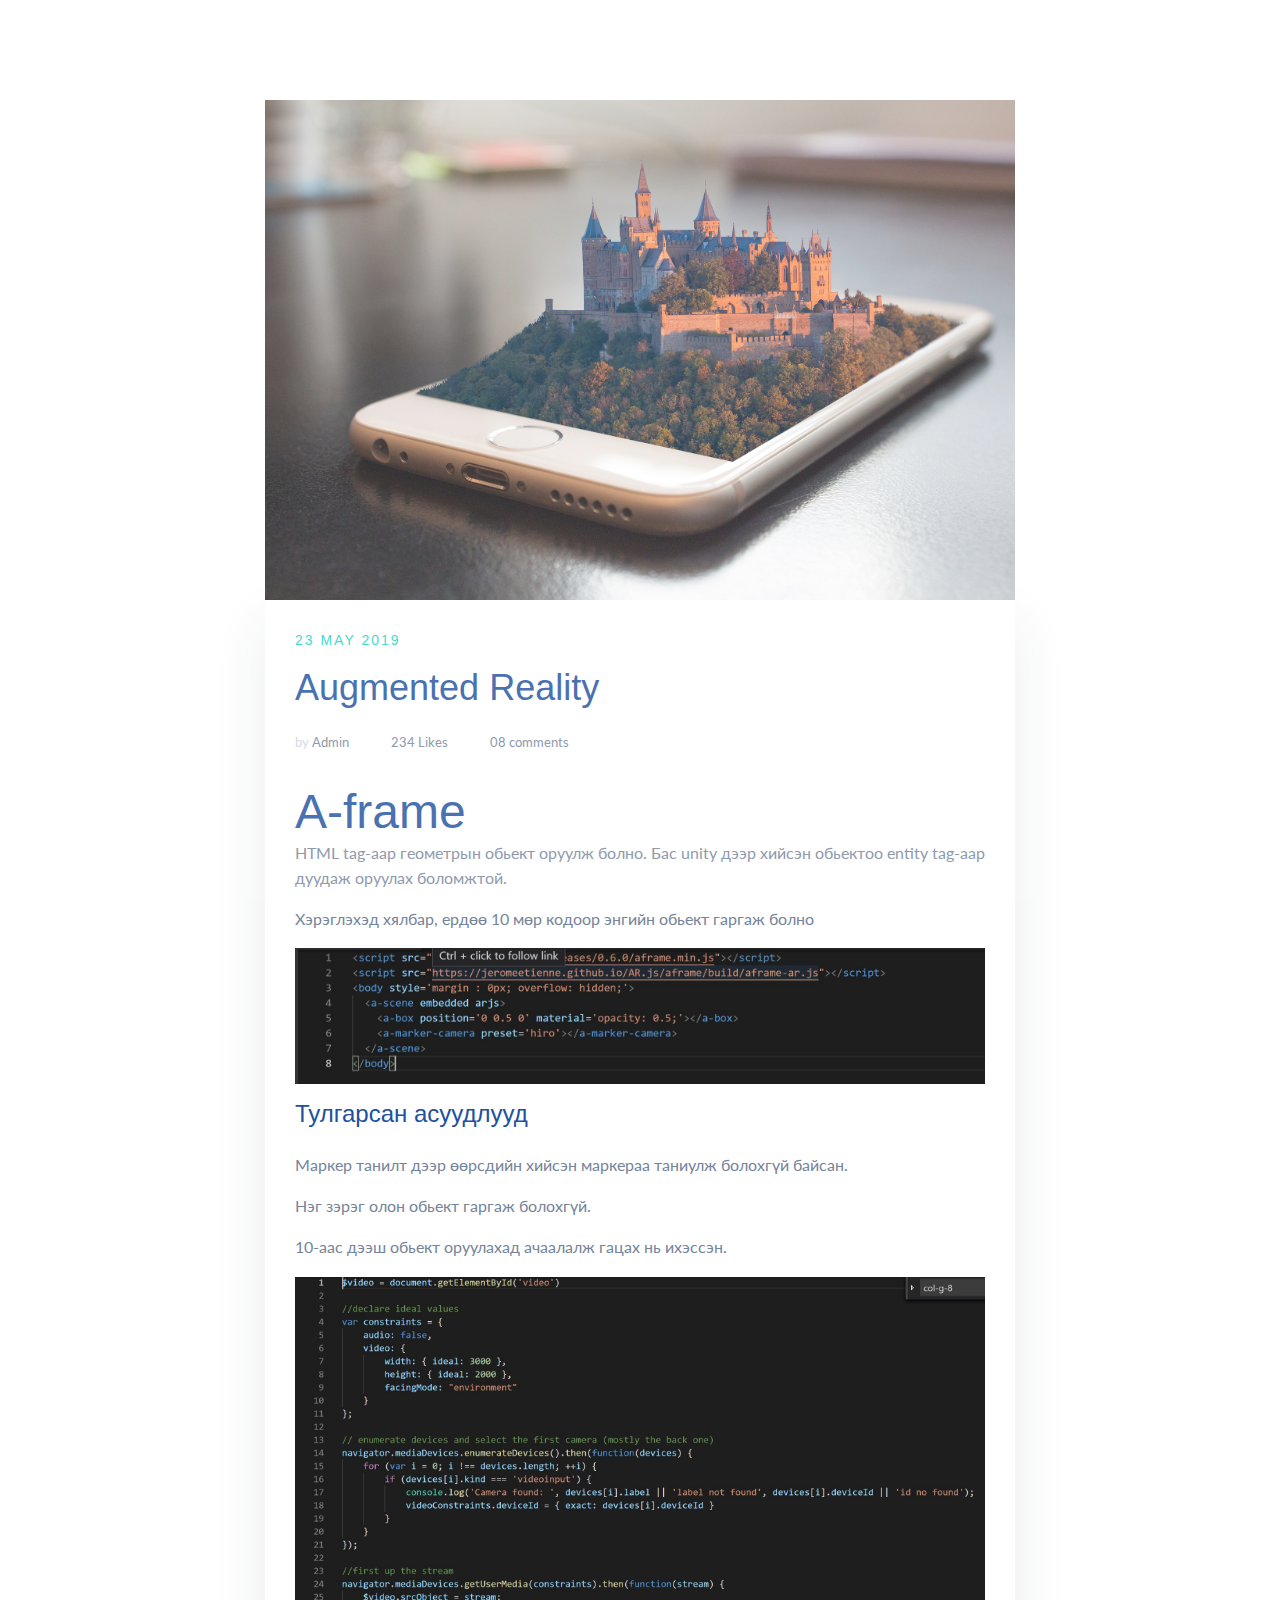
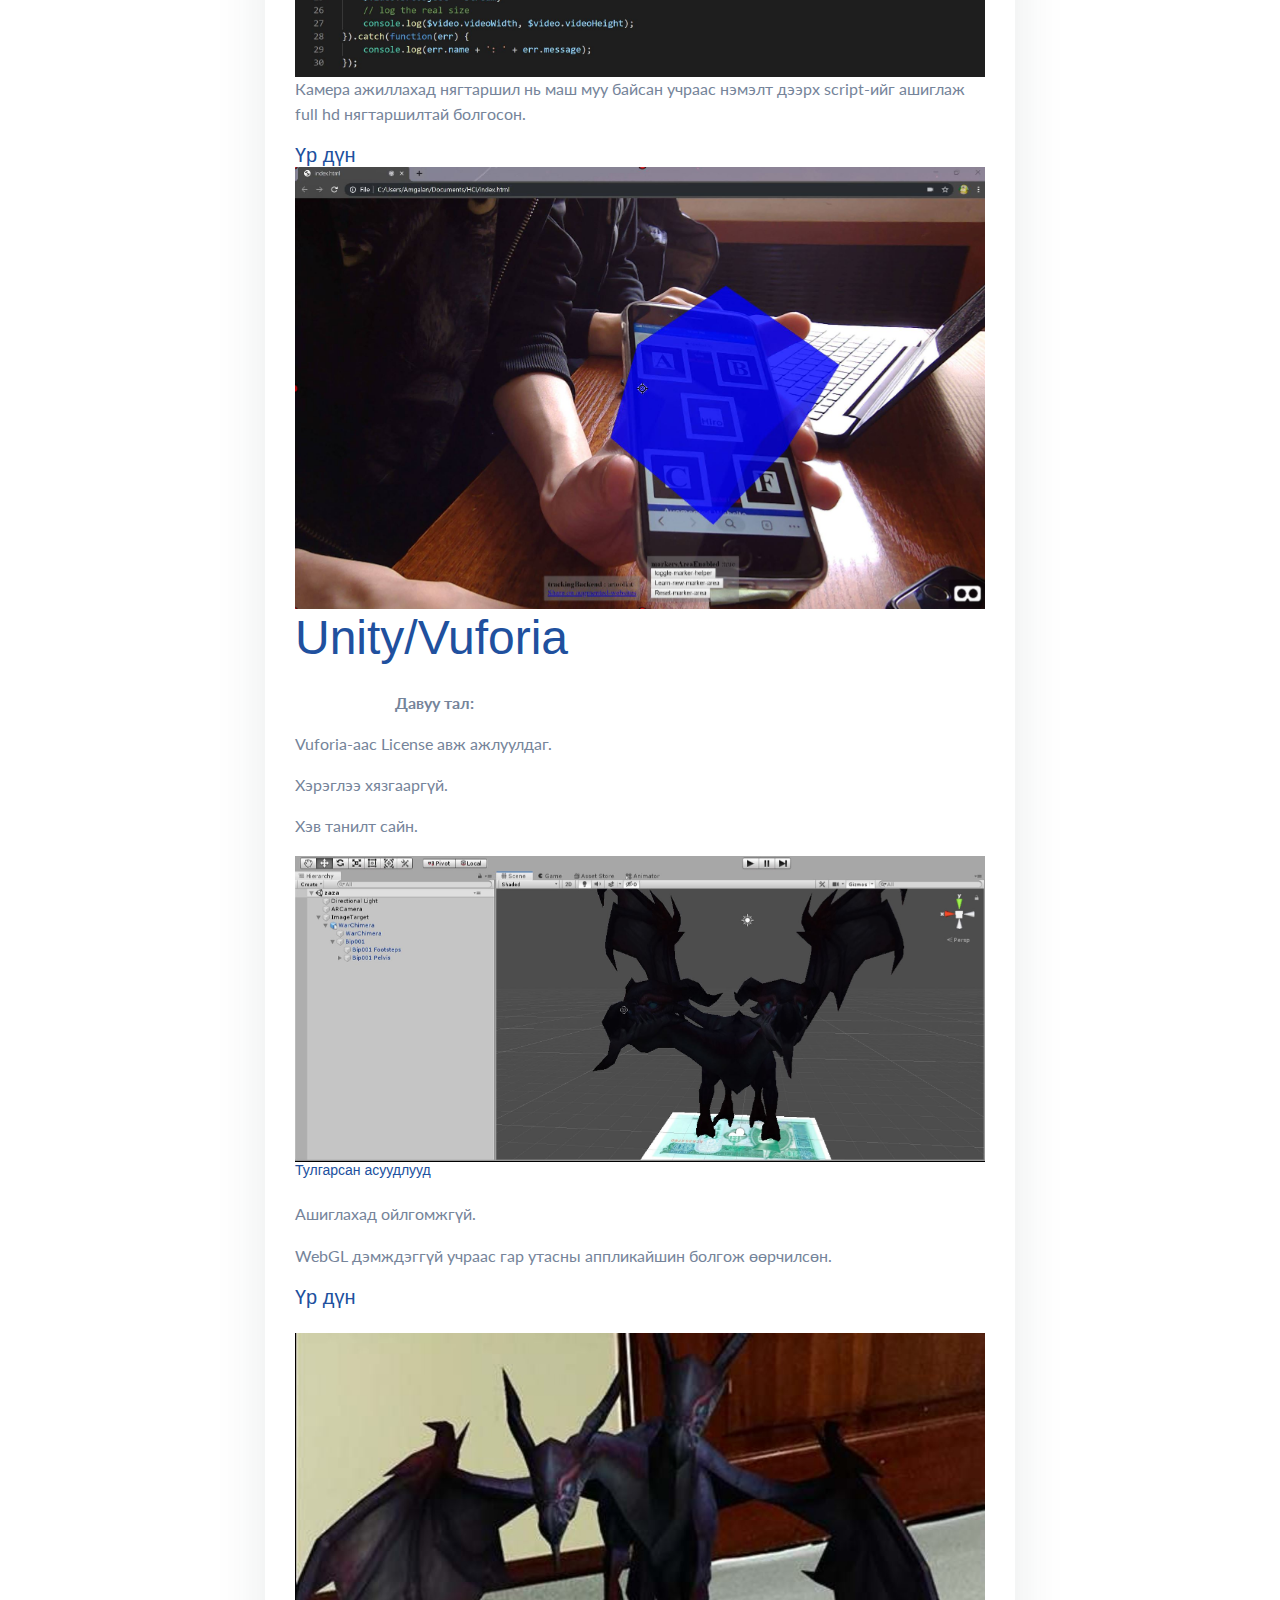
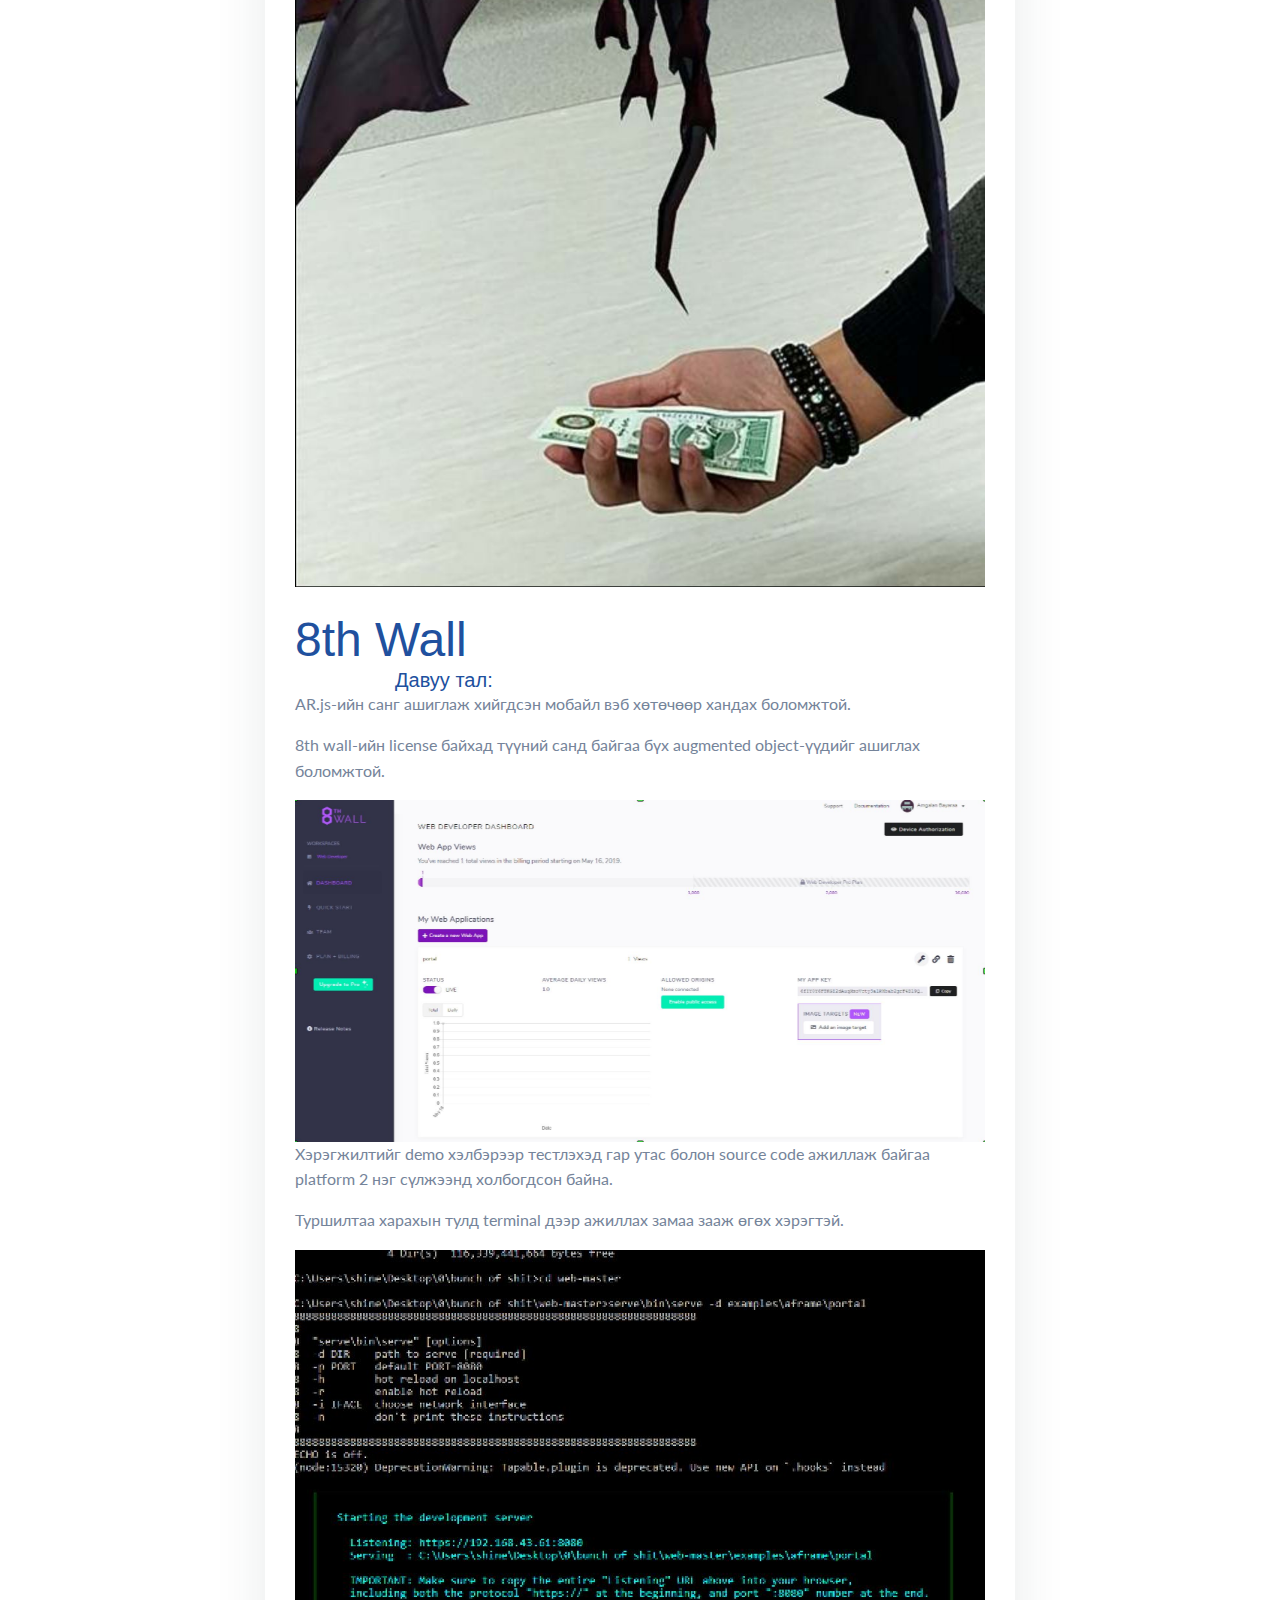
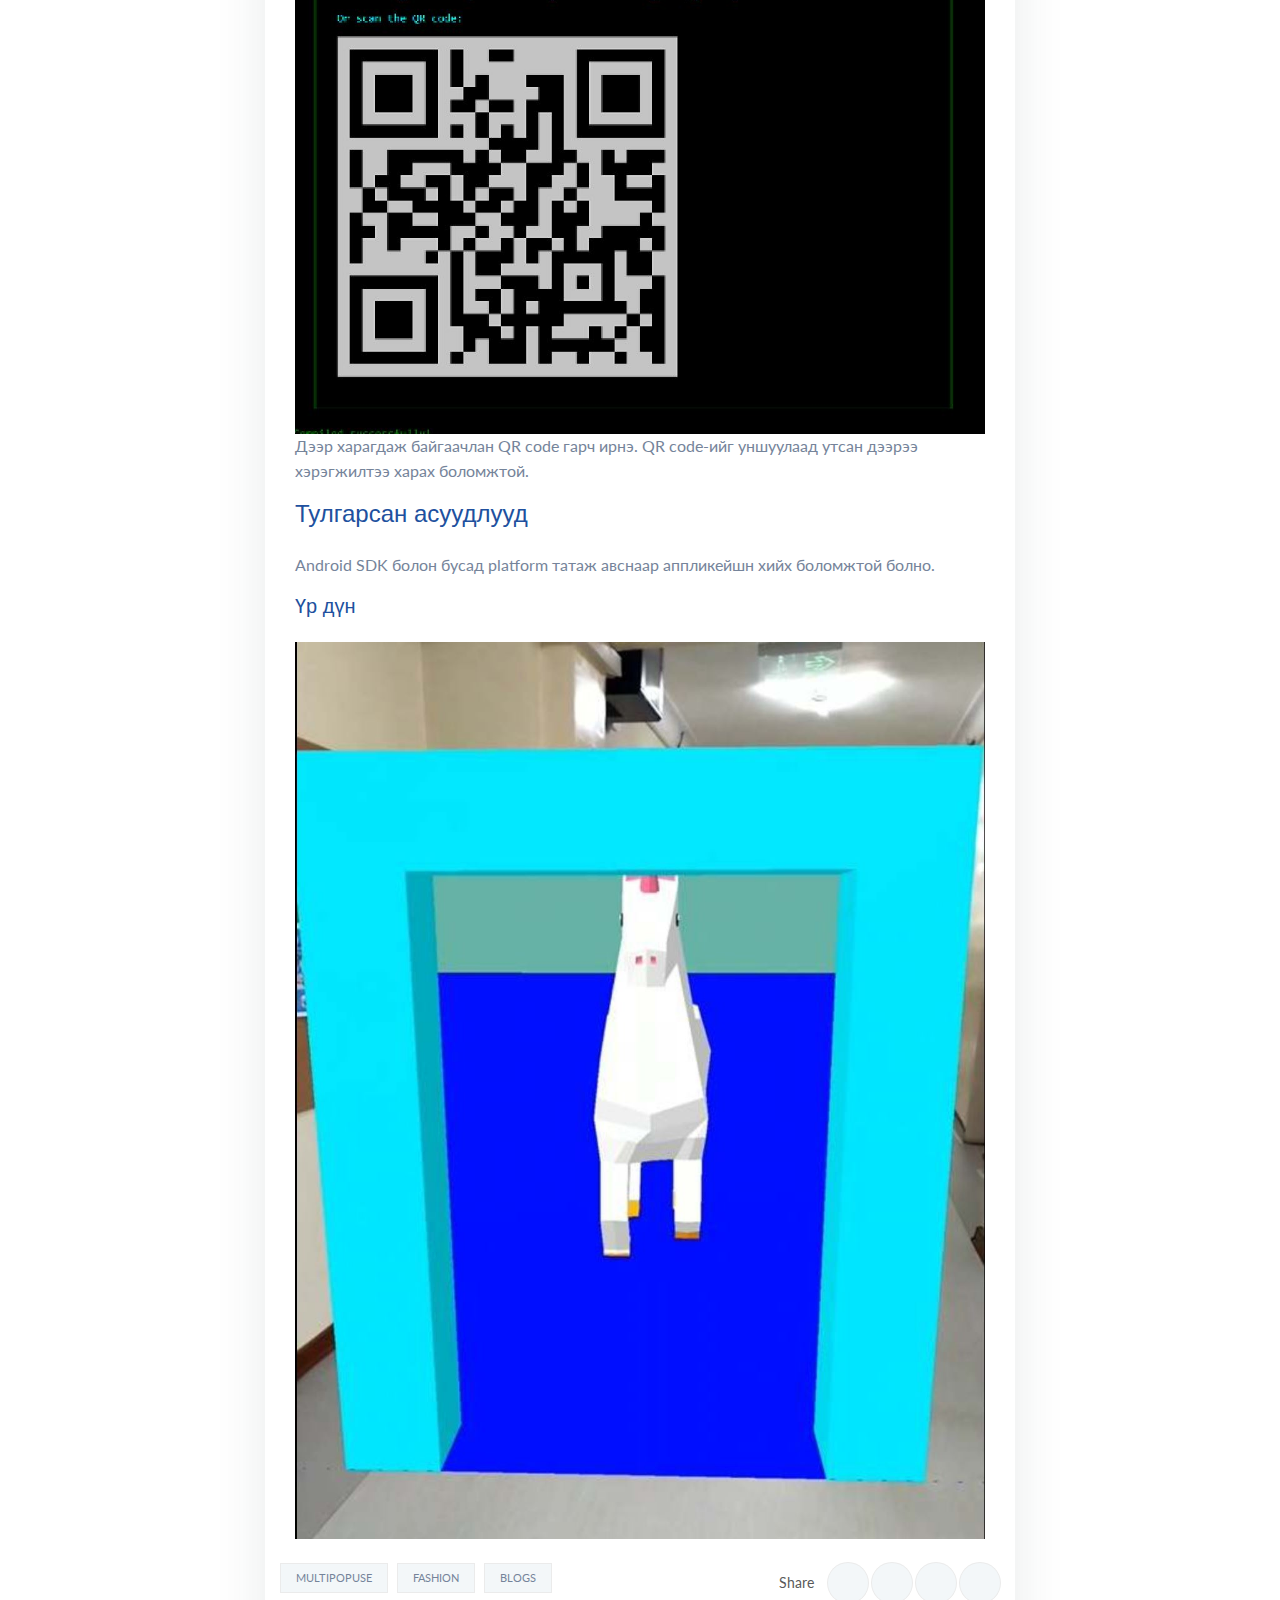
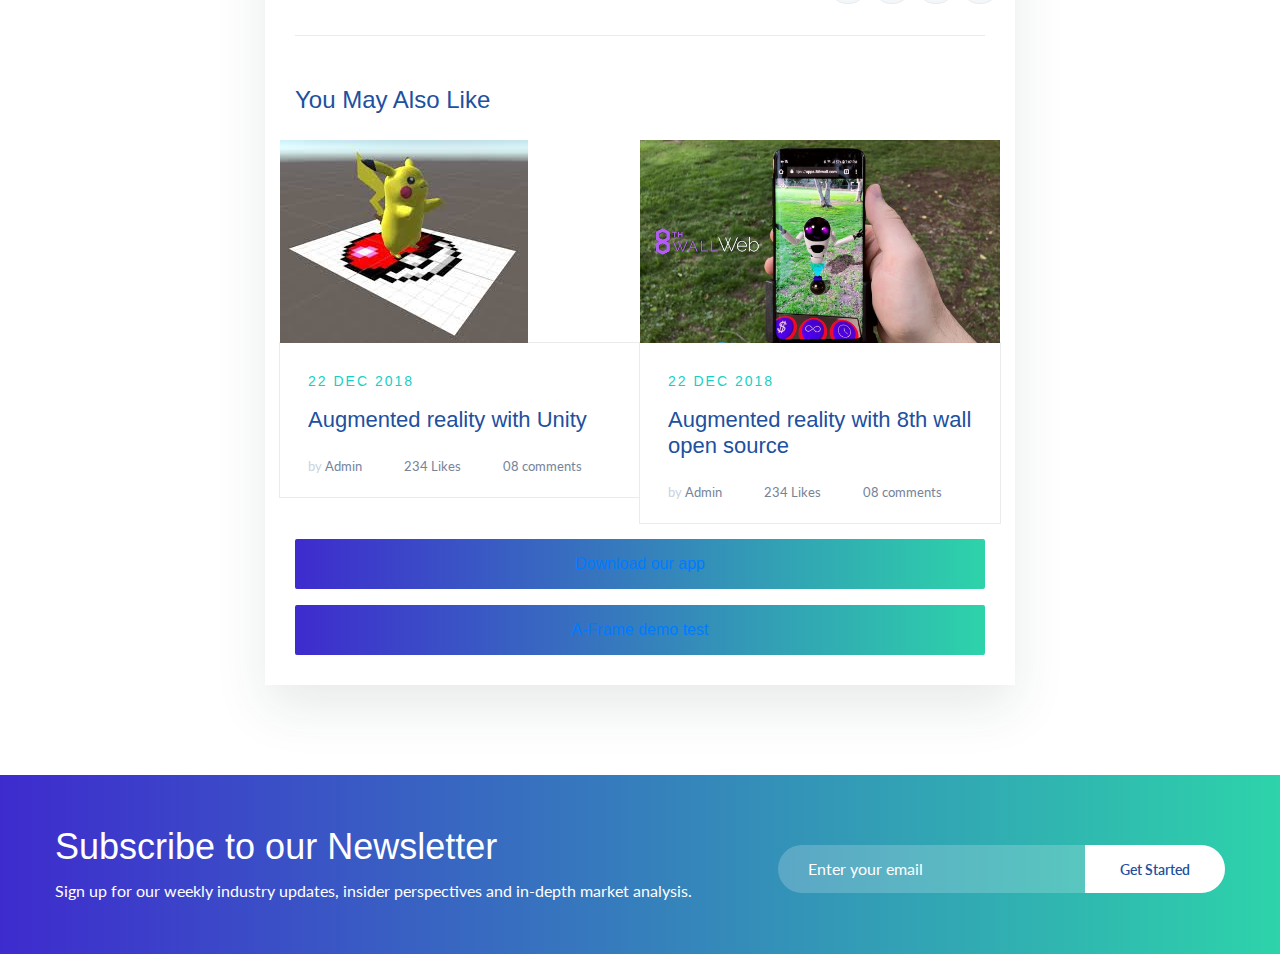
==== blog/single-blog.html @ e155345a "Add files via upload" ====
<!DOCTYPE html>
<html lang="en">
<head>
	<title>Cryptocurrency - Landing Page Template</title>
	<meta charset="UTF-8">
	<meta name="description" content="Cryptocurrency Landing Page Template">
	<meta name="keywords" content="cryptocurrency, unica, creative, html">
	<meta name="viewport" content="width=device-width, initial-scale=1.0">
	<!-- Favicon -->
	<link href="img/favicon.ico" rel="shortcut icon"/>

	<!-- Google Fonts -->
	<link href="https://fonts.googleapis.com/css?family=Lato" rel="stylesheet">

	<!-- Stylesheets -->
	<link rel="stylesheet" href="css/bootstrap.min.css"/>
	<link rel="stylesheet" href="css/font-awesome.min.css"/>
	<link rel="stylesheet" href="css/themify-icons.css"/>
	<link rel="stylesheet" href="css/owl.carousel.css"/>
	<link rel="stylesheet" href="css/style.css"/>


	<!--[if lt IE 9]>
	  <script src="https://oss.maxcdn.com/html5shiv/3.7.2/html5shiv.min.js"></script>
	  <script src="https://oss.maxcdn.com/respond/1.4.2/respond.min.js"></script>
	<![endif]-->

</head>
<body>
	<!-- Page Preloder -->
	<div id="preloder">
		<div class="loader"></div>
	</div>

	<!-- Header section -->
	
	<!-- Header section end -->


	<!-- Page info section -->
	
	<!-- Page info end -->


	<!-- Blog section -->
	<section class="single-blog-page spad">
		<div class="container">
			<div class="row">
				<div class="col-lg-8 container">
					<div class="blog-item bi-feature">
						<figure class="blog-thumb">
							<img src="img/blog/2.jpg" alt="">
						</figure>
						<div class="blog-text">
							<div class="post-date">23 may 2019</div>
							<h2 class="blog-title"><a href="">Augmented Reality</a></h2>
							<div class="post-meta">
								<a href=""><span>by</span> Admin</a>
								<a href=""><i class="fa fa-heart-o"></i> 234 Likes</a>
								<a href=""><i class="fa fa-comments-o"></i> 08 comments</a>
							</div>
							<h2>A-frame</h2>
							
							<p>HTML tag-аар геометрын обьект оруулж болно. Бас unity дээр хийсэн обьектоо entity tag-аар дуудаж оруулах боломжтой.</p>
							<p>Хэрэглэхэд хялбар, ердөө 10 мөр кодоор энгийн обьект гаргаж болно</p>
							<img src="img/blog/7.jpg">
							<p></p>
							<h4 class="mb-4">Тулгарсан асуудлууд</h4>
							<p>Маркер танилт дээр өөрсдийн хийсэн маркераа таниулж болохгүй байсан.</p>
							<p>Нэг зэрэг олон обьект гаргаж болохгүй.</p>
							<p>10-аас дээш обьект оруулахад ачаалалж гацах нь ихэссэн.</p>
							<img src="img/blog/4.jpg">
							<p>Камера ажиллахад нягтаршил нь маш муу байсан учраас нэмэлт дээрх script-ийг	 ашиглаж full hd нягтаршилтай болгосон.</p>
							
							<h5>Үр дүн</h5>
							<img src="img/blog/5.jpg"><br>
							<h2>Unity/Vuforia</h2><br>
							<p style="padding-left: 100px"><b>Давуу тал:</b></p>
							<p>Vuforia-аас License авж ажлуулдаг.</p>
							<p>Хэрэглээ хязгааргүй.</p>
							<p>Хэв танилт сайн.</p>
							<img src="img/blog/6.jpg"><br>
							
							<h6 class="mb-4">Тулгарсан асуудлууд</h6>
							<p>Ашиглахад ойлгомжгүй.</p>
							<p>WebGL дэмждэггүй учраас гар утасны аппликайшин болгож өөрчилсөн.</p>
							<h5>Үр дүн</h5><br>
							<img src="img/blog/10.jpg"><br><br>


<!--  -->


							<h2>8th Wall</h2>
							<h5 style="padding-left: 100px">Давуу тал:</h5>
							<p>AR.js-ийн санг ашиглаж хийгдсэн мобайл вэб хөтөчөөр хандах боломжтой.</p>
							<p>8th wall-ийн license байхад түүний санд байгаа бүх augmented object-үүдийг ашиглах боломжтой.</p>
							<img src="img/blog/11.jpg">
							<p>Хэрэгжилтийг demo хэлбэрээр тестлэхэд гар утас болон source code ажиллаж байгаа platform 2 нэг сүлжээнд холбогдсон байна.</p>
							<p>Туршилтаа харахын тулд terminal дээр ажиллах замаа зааж өгөх хэрэгтэй.</p>
							<img src="img/blog/12.jpg">
							<p>Дээр харагдаж байгаачлан QR code гарч ирнэ. QR code-ийг уншуулаад утсан дээрээ хэрэгжилтээ харах боломжтой.</p>
							<h4 class="mb-4">Тулгарсан асуудлууд</h4>
							<p>Android SDK болон бусад platform татаж авснаар аппликейшн хийх боломжтой болно.</p>
							<h5>Үр дүн</h5><br>
							<img src="img/blog/13.jpg"><br><br>
							<div class="row">
								<div class="col-sm-7">
									<div class="post-tags">
										<a href="#">Multipopuse</a>
										<a href="#">Fashion</a>
										<a href="#">Blogs</a>
									</div>
								</div>
								<div class="col-sm-5">
									<div class="social-share">
										<p>Share</p>
										<a href=""><i class="fa fa-facebook"></i></a>
										<a href=""><i class="fa fa-twitter"></i></a>
										<a href=""><i class="fa fa-google-plus"></i></a>
										<a href=""><i class="fa fa-instagram"></i></a>
									</div>
								</div>
							</div>
							<div class="releted-posts">
								<h4>You May Also Like</h4>
								<div class="row">
									<div class="col-md-6">
										<div class="blog-item">
											<figure class="blog-thumb">
												<img src="img/blog/3.jpg" alt="">
											</figure>
											<div class="blog-text">
												<div class="post-date">22 dec 2018</div>
												<h4 class="blog-title"><a href="">Augmented reality with Unity </a></h4>
												<div class="post-meta">
													<a href=""><span>by</span> Admin</a>
													<a href=""><i class="fa fa-heart-o"></i> 234 Likes</a>
													<a href=""><i class="fa fa-comments-o"></i> 08 comments</a>
												</div>
											</div>
										</div>
									</div>
									<div class="col-md-6">
										<div class="blog-item">
											<figure class="blog-thumb">
												<img src="img/blog/1.jpg" alt="">
											</figure>
											<div class="blog-text">
												<div class="post-date">22 dec 2018</div>
												<h4 class="blog-title"><a href="">Augmented reality with 8th wall open source</a></h4>
												<div class="post-meta">
													<a href=""><span>by</span> Admin</a>
													<a href=""><i class="fa fa-heart-o"></i> 234 Likes</a>
													<a href=""><i class="fa fa-comments-o"></i> 08 comments</a>
												</div>
											</div>
										</div>
									</div>
								</div>
							</div>
							
							<div class="comment-form-area">
								<form class="comment-form">
								
									<button class="site-btn sb-gradients no-radius mt-3 container"> <a href="test3.zip">Download our app</a></button>
									<button class="site-btn sb-gradients no-radius mt-3 container"><a href="../frame/index.html">A-Frame demo test</a></button>
								</form>
							</div>
						</div>
					</div>
				</div>
				
			</div>
		</div>
	</section>
	<!-- Blog section end -->


	<!-- Newsletter section -->
	<section class="newsletter-section gradient-bg">
		<div class="container text-white">
			<div class="row">
				<div class="col-lg-7 newsletter-text">
					<h2>Subscribe to our Newsletter</h2>
					<p>Sign up for our weekly industry updates, insider perspectives and in-depth market analysis.</p>
				</div>
				<div class="col-lg-5 col-md-8 offset-lg-0 offset-md-2">
					<form class="newsletter-form">
						<input type="text" placeholder="Enter your email">
						<button>Get Started</button>
					</form>
				</div>
			</div>
		</div>
	</section>
	<!-- Newsletter section end -->


	<!-- Footer section -->
	

	<!--====== Javascripts & Jquery ======-->
	<script src="js/jquery-3.2.1.min.js"></script>
	<script src="js/owl.carousel.min.js"></script>
	<script src="js/main.js"></script>
</body>
</html>
---- blog/css/themify-icons.css ----
@font-face {
	font-family: 'themify';
	src:url('../icon-fonts/themify.eot?-fvbane');
	src:url('../icon-fonts/themify.eot?#iefix-fvbane') format('embedded-opentype'),
		url('../icon-fonts/themify.woff?-fvbane') format('woff'),
		url('../icon-fonts/themify.ttf?-fvbane') format('truetype'),
		url('../icon-fonts/themify.svg?-fvbane#themify') format('svg');
	font-weight: normal;
	font-style: normal;
}

[class^="ti-"], [class*=" ti-"] {
	font-family: 'themify';
	speak: none;
	font-style: normal;
	font-weight: normal;
	font-variant: normal;
	text-transform: none;
	line-height: 1;

	/* Better Font Rendering =========== */
	-webkit-font-smoothing: antialiased;
	-moz-osx-font-smoothing: grayscale;
}

.ti-wand:before {
	content: "\e600";
}
.ti-volume:before {
	content: "\e601";
}
.ti-user:before {
	content: "\e602";
}
.ti-unlock:before {
	content: "\e603";
}
.ti-unlink:before {
	content: "\e604";
}
.ti-trash:before {
	content: "\e605";
}
.ti-thought:before {
	content: "\e606";
}
.ti-target:before {
	content: "\e607";
}
.ti-tag:before {
	content: "\e608";
}
.ti-tablet:before {
	content: "\e609";
}
.ti-star:before {
	content: "\e60a";
}
.ti-spray:before {
	content: "\e60b";
}
.ti-signal:before {
	content: "\e60c";
}
.ti-shopping-cart:before {
	content: "\e60d";
}
.ti-shopping-cart-full:before {
	content: "\e60e";
}
.ti-settings:before {
	content: "\e60f";
}
.ti-search:before {
	content: "\e610";
}
.ti-zoom-in:before {
	content: "\e611";
}
.ti-zoom-out:before {
	content: "\e612";
}
.ti-cut:before {
	content: "\e613";
}
.ti-ruler:before {
	content: "\e614";
}
.ti-ruler-pencil:before {
	content: "\e615";
}
.ti-ruler-alt:before {
	content: "\e616";
}
.ti-bookmark:before {
	content: "\e617";
}
.ti-bookmark-alt:before {
	content: "\e618";
}
.ti-reload:before {
	content: "\e619";
}
.ti-plus:before {
	content: "\e61a";
}
.ti-pin:before {
	content: "\e61b";
}
.ti-pencil:before {
	content: "\e61c";
}
.ti-pencil-alt:before {
	content: "\e61d";
}
.ti-paint-roller:before {
	content: "\e61e";
}
.ti-paint-bucket:before {
	content: "\e61f";
}
.ti-na:before {
	content: "\e620";
}
.ti-mobile:before {
	content: "\e621";
}
.ti-minus:before {
	content: "\e622";
}
.ti-medall:before {
	content: "\e623";
}
.ti-medall-alt:before {
	content: "\e624";
}
.ti-marker:before {
	content: "\e625";
}
.ti-marker-alt:before {
	content: "\e626";
}
.ti-arrow-up:before {
	content: "\e627";
}
.ti-arrow-right:before {
	content: "\e628";
}
.ti-arrow-left:before {
	content: "\e629";
}
.ti-arrow-down:before {
	content: "\e62a";
}
.ti-lock:before {
	content: "\e62b";
}
.ti-location-arrow:before {
	content: "\e62c";
}
.ti-link:before {
	content: "\e62d";
}
.ti-layout:before {
	content: "\e62e";
}
.ti-layers:before {
	content: "\e62f";
}
.ti-layers-alt:before {
	content: "\e630";
}
.ti-key:before {
	content: "\e631";
}
.ti-import:before {
	content: "\e632";
}
.ti-image:before {
	content: "\e633";
}
.ti-heart:before {
	content: "\e634";
}
.ti-heart-broken:before {
	content: "\e635";
}
.ti-hand-stop:before {
	content: "\e636";
}
.ti-hand-open:before {
	content: "\e637";
}
.ti-hand-drag:before {
	content: "\e638";
}
.ti-folder:before {
	content: "\e639";
}
.ti-flag:before {
	content: "\e63a";
}
.ti-flag-alt:before {
	content: "\e63b";
}
.ti-flag-alt-2:before {
	content: "\e63c";
}
.ti-eye:before {
	content: "\e63d";
}
.ti-export:before {
	content: "\e63e";
}
.ti-exchange-vertical:before {
	content: "\e63f";
}
.ti-desktop:before {
	content: "\e640";
}
.ti-cup:before {
	content: "\e641";
}
.ti-crown:before {
	content: "\e642";
}
.ti-comments:before {
	content: "\e643";
}
.ti-comment:before {
	content: "\e644";
}
.ti-comment-alt:before {
	content: "\e645";
}
.ti-close:before {
	content: "\e646";
}
.ti-clip:before {
	content: "\e647";
}
.ti-angle-up:before {
	content: "\e648";
}
.ti-angle-right:before {
	content: "\e649";
}
.ti-angle-left:before {
	content: "\e64a";
}
.ti-angle-down:before {
	content: "\e64b";
}
.ti-check:before {
	content: "\e64c";
}
.ti-check-box:before {
	content: "\e64d";
}
.ti-camera:before {
	content: "\e64e";
}
.ti-announcement:before {
	content: "\e64f";
}
.ti-brush:before {
	content: "\e650";
}
.ti-briefcase:before {
	content: "\e651";
}
.ti-bolt:before {
	content: "\e652";
}
.ti-bolt-alt:before {
	content: "\e653";
}
.ti-blackboard:before {
	content: "\e654";
}
.ti-bag:before {
	content: "\e655";
}
.ti-move:before {
	content: "\e656";
}
.ti-arrows-vertical:before {
	content: "\e657";
}
.ti-arrows-horizontal:before {
	content: "\e658";
}
.ti-fullscreen:before {
	content: "\e659";
}
.ti-arrow-top-right:before {
	content: "\e65a";
}
.ti-arrow-top-left:before {
	content: "\e65b";
}
.ti-arrow-circle-up:before {
	content: "\e65c";
}
.ti-arrow-circle-right:before {
	content: "\e65d";
}
.ti-arrow-circle-left:before {
	content: "\e65e";
}
.ti-arrow-circle-down:before {
	content: "\e65f";
}
.ti-angle-double-up:before {
	content: "\e660";
}
.ti-angle-double-right:before {
	content: "\e661";
}
.ti-angle-double-left:before {
	content: "\e662";
}
.ti-angle-double-down:before {
	content: "\e663";
}
.ti-zip:before {
	content: "\e664";
}
.ti-world:before {
	content: "\e665";
}
.ti-wheelchair:before {
	content: "\e666";
}
.ti-view-list:before {
	content: "\e667";
}
.ti-view-list-alt:before {
	content: "\e668";
}
.ti-view-grid:before {
	content: "\e669";
}
.ti-uppercase:before {
	content: "\e66a";
}
.ti-upload:before {
	content: "\e66b";
}
.ti-underline:before {
	content: "\e66c";
}
.ti-truck:before {
	content: "\e66d";
}
.ti-timer:before {
	content: "\e66e";
}
.ti-ticket:before {
	content: "\e66f";
}
.ti-thumb-up:before {
	content: "\e670";
}
.ti-thumb-down:before {
	content: "\e671";
}
.ti-text:before {
	content: "\e672";
}
.ti-stats-up:before {
	content: "\e673";
}
.ti-stats-down:before {
	content: "\e674";
}
.ti-split-v:before {
	content: "\e675";
}
.ti-split-h:before {
	content: "\e676";
}
.ti-smallcap:before {
	content: "\e677";
}
.ti-shine:before {
	content: "\e678";
}
.ti-shift-right:before {
	content: "\e679";
}
.ti-shift-left:before {
	content: "\e67a";
}
.ti-shield:before {
	content: "\e67b";
}
.ti-notepad:before {
	content: "\e67c";
}
.ti-server:before {
	content: "\e67d";
}
.ti-quote-right:before {
	content: "\e67e";
}
.ti-quote-left:before {
	content: "\e67f";
}
.ti-pulse:before {
	content: "\e680";
}
.ti-printer:before {
	content: "\e681";
}
.ti-power-off:before {
	content: "\e682";
}
.ti-plug:before {
	content: "\e683";
}
.ti-pie-chart:before {
	content: "\e684";
}
.ti-paragraph:before {
	content: "\e685";
}
.ti-panel:before {
	content: "\e686";
}
.ti-package:before {
	content: "\e687";
}
.ti-music:before {
	content: "\e688";
}
.ti-music-alt:before {
	content: "\e689";
}
.ti-mouse:before {
	content: "\e68a";
}
.ti-mouse-alt:before {
	content: "\e68b";
}
.ti-money:before {
	content: "\e68c";
}
.ti-microphone:before {
	content: "\e68d";
}
.ti-menu:before {
	content: "\e68e";
}
.ti-menu-alt:before {
	content: "\e68f";
}
.ti-map:before {
	content: "\e690";
}
.ti-map-alt:before {
	content: "\e691";
}
.ti-loop:before {
	content: "\e692";
}
.ti-location-pin:before {
	content: "\e693";
}
.ti-list:before {
	content: "\e694";
}
.ti-light-bulb:before {
	content: "\e695";
}
.ti-Italic:before {
	content: "\e696";
}
.ti-info:before {
	content: "\e697";
}
.ti-infinite:before {
	content: "\e698";
}
.ti-id-badge:before {
	content: "\e699";
}
.ti-hummer:before {
	content: "\e69a";
}
.ti-home:before {
	content: "\e69b";
}
.ti-help:before {
	content: "\e69c";
}
.ti-headphone:before {
	content: "\e69d";
}
.ti-harddrives:before {
	content: "\e69e";
}
.ti-harddrive:before {
	content: "\e69f";
}
.ti-gift:before {
	content: "\e6a0";
}
.ti-game:before {
	content: "\e6a1";
}
.ti-filter:before {
	content: "\e6a2";
}
.ti-files:before {
	content: "\e6a3";
}
.ti-file:before {
	content: "\e6a4";
}
.ti-eraser:before {
	content: "\e6a5";
}
.ti-envelope:before {
	content: "\e6a6";
}
.ti-download:before {
	content: "\e6a7";
}
.ti-direction:before {
	content: "\e6a8";
}
.ti-direction-alt:before {
	content: "\e6a9";
}
.ti-dashboard:before {
	content: "\e6aa";
}
.ti-control-stop:before {
	content: "\e6ab";
}
.ti-control-shuffle:before {
	content: "\e6ac";
}
.ti-control-play:before {
	content: "\e6ad";
}
.ti-control-pause:before {
	content: "\e6ae";
}
.ti-control-forward:before {
	content: "\e6af";
}
.ti-control-backward:before {
	content: "\e6b0";
}
.ti-cloud:before {
	content: "\e6b1";
}
.ti-cloud-up:before {
	content: "\e6b2";
}
.ti-cloud-down:before {
	content: "\e6b3";
}
.ti-clipboard:before {
	content: "\e6b4";
}
.ti-car:before {
	content: "\e6b5";
}
.ti-calendar:before {
	content: "\e6b6";
}
.ti-book:before {
	content: "\e6b7";
}
.ti-bell:before {
	content: "\e6b8";
}
.ti-basketball:before {
	content: "\e6b9";
}
.ti-bar-chart:before {
	content: "\e6ba";
}
.ti-bar-chart-alt:before {
	content: "\e6bb";
}
.ti-back-right:before {
	content: "\e6bc";
}
.ti-back-left:before {
	content: "\e6bd";
}
.ti-arrows-corner:before {
	content: "\e6be";
}
.ti-archive:before {
	content: "\e6bf";
}
.ti-anchor:before {
	content: "\e6c0";
}
.ti-align-right:before {
	content: "\e6c1";
}
.ti-align-left:before {
	content: "\e6c2";
}
.ti-align-justify:before {
	content: "\e6c3";
}
.ti-align-center:before {
	content: "\e6c4";
}
.ti-alert:before {
	content: "\e6c5";
}
.ti-alarm-clock:before {
	content: "\e6c6";
}
.ti-agenda:before {
	content: "\e6c7";
}
.ti-write:before {
	content: "\e6c8";
}
.ti-window:before {
	content: "\e6c9";
}
.ti-widgetized:before {
	content: "\e6ca";
}
.ti-widget:before {
	content: "\e6cb";
}
.ti-widget-alt:before {
	content: "\e6cc";
}
.ti-wallet:before {
	content: "\e6cd";
}
.ti-video-clapper:before {
	content: "\e6ce";
}
.ti-video-camera:before {
	content: "\e6cf";
}
.ti-vector:before {
	content: "\e6d0";
}
.ti-themify-logo:before {
	content: "\e6d1";
}
.ti-themify-favicon:before {
	content: "\e6d2";
}
.ti-themify-favicon-alt:before {
	content: "\e6d3";
}
.ti-support:before {
	content: "\e6d4";
}
.ti-stamp:before {
	content: "\e6d5";
}
.ti-split-v-alt:before {
	content: "\e6d6";
}
.ti-slice:before {
	content: "\e6d7";
}
.ti-shortcode:before {
	content: "\e6d8";
}
.ti-shift-right-alt:before {
	content: "\e6d9";
}
.ti-shift-left-alt:before {
	content: "\e6da";
}
.ti-ruler-alt-2:before {
	content: "\e6db";
}
.ti-receipt:before {
	content: "\e6dc";
}
.ti-pin2:before {
	content: "\e6dd";
}
.ti-pin-alt:before {
	content: "\e6de";
}
.ti-pencil-alt2:before {
	content: "\e6df";
}
.ti-palette:before {
	content: "\e6e0";
}
.ti-more:before {
	content: "\e6e1";
}
.ti-more-alt:before {
	content: "\e6e2";
}
.ti-microphone-alt:before {
	content: "\e6e3";
}
.ti-magnet:before {
	content: "\e6e4";
}
.ti-line-double:before {
	content: "\e6e5";
}
.ti-line-dotted:before {
	content: "\e6e6";
}
.ti-line-dashed:before {
	content: "\e6e7";
}
.ti-layout-width-full:before {
	content: "\e6e8";
}
.ti-layout-width-default:before {
	content: "\e6e9";
}
.ti-layout-width-default-alt:before {
	content: "\e6ea";
}
.ti-layout-tab:before {
	content: "\e6eb";
}
.ti-layout-tab-window:before {
	content: "\e6ec";
}
.ti-layout-tab-v:before {
	content: "\e6ed";
}
.ti-layout-tab-min:before {
	content: "\e6ee";
}
.ti-layout-slider:before {
	content: "\e6ef";
}
.ti-layout-slider-alt:before {
	content: "\e6f0";
}
.ti-layout-sidebar-right:before {
	content: "\e6f1";
}
.ti-layout-sidebar-none:before {
	content: "\e6f2";
}
.ti-layout-sidebar-left:before {
	content: "\e6f3";
}
.ti-layout-placeholder:before {
	content: "\e6f4";
}
.ti-layout-menu:before {
	content: "\e6f5";
}
.ti-layout-menu-v:before {
	content: "\e6f6";
}
.ti-layout-menu-separated:before {
	content: "\e6f7";
}
.ti-layout-menu-full:before {
	content: "\e6f8";
}
.ti-layout-media-right-alt:before {
	content: "\e6f9";
}
.ti-layout-media-right:before {
	content: "\e6fa";
}
.ti-layout-media-overlay:before {
	content: "\e6fb";
}
.ti-layout-media-overlay-alt:before {
	content: "\e6fc";
}
.ti-layout-media-overlay-alt-2:before {
	content: "\e6fd";
}
.ti-layout-media-left-alt:before {
	content: "\e6fe";
}
.ti-layout-media-left:before {
	content: "\e6ff";
}
.ti-layout-media-center-alt:before {
	content: "\e700";
}
.ti-layout-media-center:before {
	content: "\e701";
}
.ti-layout-list-thumb:before {
	content: "\e702";
}
.ti-layout-list-thumb-alt:before {
	content: "\e703";
}
.ti-layout-list-post:before {
	content: "\e704";
}
.ti-layout-list-large-image:before {
	content: "\e705";
}
.ti-layout-line-solid:before {
	content: "\e706";
}
.ti-layout-grid4:before {
	content: "\e707";
}
.ti-layout-grid3:before {
	content: "\e708";
}
.ti-layout-grid2:before {
	content: "\e709";
}
.ti-layout-grid2-thumb:before {
	content: "\e70a";
}
.ti-layout-cta-right:before {
	content: "\e70b";
}
.ti-layout-cta-left:before {
	content: "\e70c";
}
.ti-layout-cta-center:before {
	content: "\e70d";
}
.ti-layout-cta-btn-right:before {
	content: "\e70e";
}
.ti-layout-cta-btn-left:before {
	content: "\e70f";
}
.ti-layout-column4:before {
	content: "\e710";
}
.ti-layout-column3:before {
	content: "\e711";
}
.ti-layout-column2:before {
	content: "\e712";
}
.ti-layout-accordion-separated:before {
	content: "\e713";
}
.ti-layout-accordion-merged:before {
	content: "\e714";
}
.ti-layout-accordion-list:before {
	content: "\e715";
}
.ti-ink-pen:before {
	content: "\e716";
}
.ti-info-alt:before {
	content: "\e717";
}
.ti-help-alt:before {
	content: "\e718";
}
.ti-headphone-alt:before {
	content: "\e719";
}
.ti-hand-point-up:before {
	content: "\e71a";
}
.ti-hand-point-right:before {
	content: "\e71b";
}
.ti-hand-point-left:before {
	content: "\e71c";
}
.ti-hand-point-down:before {
	content: "\e71d";
}
.ti-gallery:before {
	content: "\e71e";
}
.ti-face-smile:before {
	content: "\e71f";
}
.ti-face-sad:before {
	content: "\e720";
}
.ti-credit-card:before {
	content: "\e721";
}
.ti-control-skip-forward:before {
	content: "\e722";
}
.ti-control-skip-backward:before {
	content: "\e723";
}
.ti-control-record:before {
	content: "\e724";
}
.ti-control-eject:before {
	content: "\e725";
}
.ti-comments-smiley:before {
	content: "\e726";
}
.ti-brush-alt:before {
	content: "\e727";
}
.ti-youtube:before {
	content: "\e728";
}
.ti-vimeo:before {
	content: "\e729";
}
.ti-twitter:before {
	content: "\e72a";
}
.ti-time:before {
	content: "\e72b";
}
.ti-tumblr:before {
	content: "\e72c";
}
.ti-skype:before {
	content: "\e72d";
}
.ti-share:before {
	content: "\e72e";
}
.ti-share-alt:before {
	content: "\e72f";
}
.ti-rocket:before {
	content: "\e730";
}
.ti-pinterest:before {
	content: "\e731";
}
.ti-new-window:before {
	content: "\e732";
}
.ti-microsoft:before {
	content: "\e733";
}
.ti-list-ol:before {
	content: "\e734";
}
.ti-linkedin:before {
	content: "\e735";
}
.ti-layout-sidebar-2:before {
	content: "\e736";
}
.ti-layout-grid4-alt:before {
	content: "\e737";
}
.ti-layout-grid3-alt:before {
	content: "\e738";
}
.ti-layout-grid2-alt:before {
	content: "\e739";
}
.ti-layout-column4-alt:before {
	content: "\e73a";
}
.ti-layout-column3-alt:before {
	content: "\e73b";
}
.ti-layout-column2-alt:before {
	content: "\e73c";
}
.ti-instagram:before {
	content: "\e73d";
}
.ti-google:before {
	content: "\e73e";
}
.ti-github:before {
	content: "\e73f";
}
.ti-flickr:before {
	content: "\e740";
}
.ti-facebook:before {
	content: "\e741";
}
.ti-dropbox:before {
	content: "\e742";
}
.ti-dribbble:before {
	content: "\e743";
}
.ti-apple:before {
	content: "\e744";
}
.ti-android:before {
	content: "\e745";
}
.ti-save:before {
	content: "\e746";
}
.ti-save-alt:before {
	content: "\e747";
}
.ti-yahoo:before {
	content: "\e748";
}
.ti-wordpress:before {
	content: "\e749";
}
.ti-vimeo-alt:before {
	content: "\e74a";
}
.ti-twitter-alt:before {
	content: "\e74b";
}
.ti-tumblr-alt:before {
	content: "\e74c";
}
.ti-trello:before {
	content: "\e74d";
}
.ti-stack-overflow:before {
	content: "\e74e";
}
.ti-soundcloud:before {
	content: "\e74f";
}
.ti-sharethis:before {
	content: "\e750";
}
.ti-sharethis-alt:before {
	content: "\e751";
}
.ti-reddit:before {
	content: "\e752";
}
.ti-pinterest-alt:before {
	content: "\e753";
}
.ti-microsoft-alt:before {
	content: "\e754";
}
.ti-linux:before {
	content: "\e755";
}
.ti-jsfiddle:before {
	content: "\e756";
}
.ti-joomla:before {
	content: "\e757";
}
.ti-html5:before {
	content: "\e758";
}
.ti-flickr-alt:before {
	content: "\e759";
}
.ti-email:before {
	content: "\e75a";
}
.ti-drupal:before {
	content: "\e75b";
}
.ti-dropbox-alt:before {
	content: "\e75c";
}
.ti-css3:before {
	content: "\e75d";
}
.ti-rss:before {
	content: "\e75e";
}
.ti-rss-alt:before {
	content: "\e75f";
}
---- blog/css/style.css ----
/* =================================
------------------------------------
  Cryptocurrency - Landing Page
  Version: 1.0
 ------------------------------------ 
 ====================================*/



/*----------------------------------------*/
/* Template default CSS
/*----------------------------------------*/

@font-face {
	font-family: 'Futura';
	src: url("../fonts/Futura.woff");
}

html,
body {
	height: 100%;
	font-family: "Lato", sans-serif;
	-webkit-font-smoothing: antialiased;
	font-smoothing: antialiased;
}

h1,
h2,
h3,
h4,
h5,
h6 {
	color: #20509e;
	margin: 0;
	font-weight: 500;
	font-family: "Futura", sans-serif;
}

h1 {
	font-size: 70px;
}

h2 {
	font-size: 48px;
}

h3 {
	font-size: 30px;
}

h4 {
	font-size: 24px;
}

h5 {
	font-size: 20px;
}

h6 {
	font-size: 14px;
}

p {
	font-size: 15.7px;
	color: #75849a;
	line-height: 1.6;
}

img {
	max-width: 100%;
}

input:focus,
select:focus,
button:focus,
textarea:focus {
	outline: none;
}

a:hover,
a:focus {
	text-decoration: none;
	outline: none;
}

ul,
ol {
	padding: 0;
	margin: 0;
}

/*---------------------
	Helper CSS
-----------------------*/

.spad {
	padding-top: 100px;
	padding-bottom: 90px;
}

.section-title {
	margin-bottom: 60px;
}

.section-title h2 {
	margin-bottom: 20px;
}

.section-title p {
	margin-bottom: 0;
}

.set-bg {
	background-repeat: no-repeat;
	background-size: cover;
	background-position: center 0;
}

.text-white h1,
.text-white h2,
.text-white h3,
.text-white h4,
.text-white h5,
.text-white p,
.text-white span,
.text-white li,
.text-white a {
	color: #fff;
}

/*---------------------
	Commom elements
-----------------------*/

/* Buttons */

.site-btn {
	position: relative;
	display: inline-block;
	padding: 15px 30px;
	font-size: 16px;
	font-weight: 500;
	line-height: 16px;
	border-radius: 50px;
	font-family: "Futura", sans-serif;
	min-width: 170px;
	text-align: center;
	border: 2px solid #7ad4cc;
	cursor: pointer;
	color: #fff;
}

.site-btn:hover {
	color: #fff;
}

.site-btn.no-radius {
	border-radius: 2px;
}

.site-btn.sb-full-- {
	display: block;
	width: 100%;
	border-radius: 0;
}

.site-btn.sb-gradients {
	padding: 17px 32px;
	border: none;
	color: #fff;
}

.site-btn.sb-gradients.sbg-line {
	color: #20509e;
	z-index: 1;
}

.site-btn.sb-gradients.sbg-line:after {
	position: absolute;
	content: '';
	width: calc(100% - 4px);
	height: calc(100% - 4px);
	background: #fff;
	top: 2px;
	left: 2px;
	z-index: -1;
	border-radius: 50px;
}

.site-btn.sb-gradients.sbg-line:hover {
	color: #20509e;
}

.gradient-bg,
.site-btn.sb-gradients,
.member-social a:hover,
.single-blog-page .social-share a:hover,
.comment .comment-content .c-btn:hover,
.comment-form label {
	/* FF3.6-15 */
	/* Chrome10-25,Safari5.1-6 */
	background: -webkit-gradient(linear, left top, right top, from(#3e2bce), color-stop(100%, #2dd3aa), color-stop(100%, #2dd3aa), to(#2dd3aa));
	background: -o-linear-gradient(left, #3e2bce 0%, #2dd3aa 100%, #2dd3aa 100%, #2dd3aa 100%);
	background: linear-gradient(to right, #3e2bce 0%, #2dd3aa 100%, #2dd3aa 100%, #2dd3aa 100%);
	/* W3C, IE10+, FF16+, Chrome26+, Opera12+, Safari7+ */
	filter: progid:DXImageTransform.Microsoft.gradient( startColorstr='#3e2bce', endColorstr='#2dd3aa', GradientType=1);
	/* IE6-9 */
}

/* Image Popup */

.img-popup-warp .mfp-content,
.img-popup-warp.mfp-ready.mfp-removing .mfp-content {
	opacity: 0;
	-webkit-transform: scale(0.8);
	-ms-transform: scale(0.8);
	transform: scale(0.8);
	-webkit-transition: all 0.4s;
	-o-transition: all 0.4s;
	transition: all 0.4s;
}

.img-popup-warp.mfp-ready .mfp-content {
	opacity: 1;
	-webkit-transform: scale(1);
	-ms-transform: scale(1);
	transform: scale(1);
}

/* Preloder */

#preloder {
	position: fixed;
	width: 100%;
	height: 100%;
	top: 0;
	left: 0;
	z-index: 999999;
	background: #fff;
}

.loader {
	width: 40px;
	height: 40px;
	position: absolute;
	top: 50%;
	left: 50%;
	margin-top: -13px;
	margin-left: -13px;
	border-radius: 60px;
	animation: loader 0.8s linear infinite;
	-webkit-animation: loader 0.8s linear infinite;
}

@keyframes loader {
	0% {
		-webkit-transform: rotate(0deg);
		        transform: rotate(0deg);
		border: 4px solid #f44336;
		border-left-color: transparent;
	}
	50% {
		-webkit-transform: rotate(180deg);
		        transform: rotate(180deg);
		border: 4px solid #673ab7;
		border-left-color: transparent;
	}
	100% {
		-webkit-transform: rotate(360deg);
		        transform: rotate(360deg);
		border: 4px solid #f44336;
		border-left-color: transparent;
	}
}

@-webkit-keyframes loader {
	0% {
		-webkit-transform: rotate(0deg);
		border: 4px solid #f44336;
		border-left-color: transparent;
	}
	50% {
		-webkit-transform: rotate(180deg);
		border: 4px solid #673ab7;
		border-left-color: transparent;
	}
	100% {
		-webkit-transform: rotate(360deg);
		border: 4px solid #f44336;
		border-left-color: transparent;
	}
}

/*---------------------
	Header section
-----------------------*/

.header-section {
	position: absolute;
	width: 100%;
	top: 0;
	padding: 30px 50px 0;
	z-index: 99;
}

.header-section .site-btn {
	float: right;
	margin-left: 60px;
}

.header-section .responsive-bar,
.header-section .user {
	display: none;
}

.main-menu {
	float: right;
}

.menu-list {
	list-style: none;
}

.menu-list li {
	display: inline;
}

.menu-list li a {
	display: inline-block;
	font-family: "Futura", sans-serif;
	font-size: 16px;
	padding: 10px 5px;
	margin-right: 30px;
	color: #fff;
}

/*---------------------
	Hero Section
-----------------------*/

.hero-section {
	height: 900px;
	padding-top: 260px;
	display: block;
	background-image: url("../img/hero-bg.png");
	background-size: cover;
	background-color: #f3f7f9;
	background-position: right top;
	background-repeat: no-repeat;
	position: relative;
	overflow: hidden;
}

.hero-section .laptop-image {
	width: 685px;
	max-width: none;
	position: relative;
	left: 80px;
}

.hero-text {
	padding-top: 60px;
}

.hero-text h2 {
	font-size: 70px;
	margin-bottom: 35px;
}

.hero-text h2 span {
	color: #16d0c5;
}

.hero-text h4 {
	color: #75849a;
	font-size: 22px;
}

.hero-subscribe-from {
	margin-top: 50px;
	display: block;
}

.hero-subscribe-from input {
	width: 315px;
	border: 1px solid #ebebeb;
	background: #fff;
	height: 48px;
	padding: 0 25px;
	border-radius: 50px;
	font-family: "Futura", sans-serif;
	font-size: 16px;
	margin-right: 8px;
	margin-bottom: 20px;
}

/*---------------------
  About Section
-----------------------*/

.about-section .container {
	position: relative;
}

.about-text h2 {
	font-size: 48px;
	margin-bottom: 25px;
}

.about-text h5 {
	font-family: "Lato", sans-serif;
	margin-bottom: 20px;
}

.about-text p {
	font-size: 18px;
}

.about-img {
	position: absolute;
	top: 0;
	left: -120px;
	width: 662px;
}

/*---------------------
  Feature Section
-----------------------*/

.features-section .container {
	margin-bottom: -45px;
}

.feature {
	margin-bottom: 45px;
}

.feature i {
	font-size: 48px;
	float: left;
	padding-top: 10px;
}

.feature .feature-content {
	padding-left: 70px;
}

.feature .feature-content h4 {
	margin-bottom: 15px;
}

.feature .readmore {
	text-decoration: underline;
	line-height: 1.2;
}

/*---------------------
	Process Section
-----------------------*/

.process:last-child .process-step:after {
	display: none;
}

.process-step {
	position: relative;
	text-align: center;
	padding: 35px;
	margin-top: 30px;
	-webkit-box-shadow: 0 14px 43px rgba(33, 54, 61, 0.15);
	        box-shadow: 0 14px 43px rgba(33, 54, 61, 0.15);
}

.process-step .process-icon {
	height: 55px;
	margin-bottom: 30px;
	padding-top: 5px;
}

.process-step h4 {
	margin-bottom: 15px;
}

.process-step p {
	margin-bottom: 0;
}

.process-step:after {
	position: absolute;
	content: '';
	width: 275px;
	height: 56px;
	top: -40px;
	right: -40%;
	background: url("../img/process-line.png") no-repeat scroll 0 0/cover;
}

/*---------------------
	Fact Section
-----------------------*/

.fact-section {
	padding: 100px 0;
}

.fact {
	display: inline-block;
	position: relative;
}

.fact h2 {
	float: left;
	color: #16d0c5;
	font-size: 60px;
	margin-right: 20px;
}

.fact p {
	float: left;
	padding-top: 14px;
	line-height: 1.4;
	color: #fff;
	text-transform: uppercase;
}

.fact i {
	position: absolute;
	right: -20px;
	top: -10px;
	font-size: 90px;
	color: #fff;
	z-index: 0;
	opacity: 0.1;
}

/*---------------------
	Team Section
-----------------------*/

.team-section {
	background: #f3f7f9;
	overflow: hidden;
}

.team-members {
	margin: 0 -10px;
}

.member {
	background: #fff;
	width: calc(20% - 25px);
	display: inline-block;
	margin: 0 10px;
	text-align: center;
	padding: 50px 10px;
	-webkit-box-shadow: 1px 1px 1px rgba(33, 54, 61, 0.15);
	        box-shadow: 1px 1px 1px rgba(33, 54, 61, 0.15);
	border-radius: 10px;
	position: relative;
}

.member h2 {
	font-size: 22px;
	margin-bottom: 5px;
}

.member span {
	font-size: 14px;
	color: #75849a;
	display: block;
}

.member .member-text {
	-webkit-transition: all 0.4s;
	-o-transition: all 0.4s;
	transition: all 0.4s;
	opacity: 1;
}

.member:hover {
	-webkit-box-shadow: 1px 14px 43px rgba(33, 54, 61, 0.15);
	        box-shadow: 1px 14px 43px rgba(33, 54, 61, 0.15);
}

.member:hover .member-info {
	opacity: 1;
}

.member:hover .member-text {
	opacity: 0;
}

.member-img {
	width: 230px;
	height: 230px;
	display: inline-block;
	border-radius: 50%;
	margin-bottom: 25px;
}

.member-social {
	padding-top: 25px;
	background: #fff;
	position: relative;
	z-index: 2;
}

.member-social a {
	width: 50px;
	height: 50px;
	display: inline-block;
	border-radius: 50%;
	background: #cbd3df;
	color: #fff;
	padding-top: 13px;
	margin: 0 8px;
}

.member-meta {
	padding-left: 85px;
}

.member-info {
	padding: 50px 60px 10px;
	position: absolute;
	width: 100%;
	top: 0;
	left: 0;
	text-align: left;
	opacity: 0;
	-webkit-transition: all 0.4s;
	-o-transition: all 0.4s;
	transition: all 0.4s;
	height: 380px;
	overflow-y: auto;
}

.member-info p {
	display: block;
	padding-top: 25px;
	margin-bottom: 0;
}

.member-img.mf {
	width: 60px;
	height: 60px;
	opacity: 1;
	float: left;
	margin-bottom: 0;
}

/*---------------------
  Review Section
-----------------------*/

.review-meta-slider {
	position: relative;
	width: 300px;
}

.author-meta {
	padding: 50px 0 70px;
	position: relative;
	text-align: center;
}

.author-meta:last-child {
	margin-right: 0;
}

.author-avatar {
	width: 80px;
	height: 80px;
	border: 6px solid #fff;
	border-radius: 50%;
	-webkit-box-shadow: 0px 16px 21px rgba(33, 54, 61, 0.15);
	        box-shadow: 0px 16px 21px rgba(33, 54, 61, 0.15);
	display: inline-block;
}

.author-avatar h4 {
	font-size: 22px;
}

.author-avatar p {
	font-size: 14px;
}

.author-name {
	position: absolute;
	width: 280px;
	left: -50%;
	bottom: -10px;
	margin-left: -50px;
	text-align: center;
	visibility: hidden;
}

.center .author-meta {
	top: -6px;
}

.center .author-name {
	visibility: visible;
}

.center .author-avatar {
	width: 100px;
	height: 100px;
}

.review-text p {
	font-size: 22px;
}

.review-text-slider .owl-nav {
	padding-top: 15px;
}

.review-text-slider .owl-prev,
.review-text-slider .owl-next {
	width: 50px;
	height: 50px;
	display: inline-block;
	background: #cbd3df;
	color: #fff;
	font-size: 24px;
	text-align: center;
	margin-right: 10px;
	border-radius: 50%;
	padding-top: 8px;
}

.pull-3 {
	right: 66.666667%;
}

.push-8 {
	left: 33.333333%;
}

/*---------------------
	Newsletter Section
-----------------------*/

.newsletter-section {
	padding: 50px 0;
}

.newsletter-text h2 {
	font-size: 36px;
	margin-bottom: 10px;
}

.newsletter-text p {
	margin-bottom: 0;
}

.newsletter-form {
	position: relative;
	margin-top: 20px;
	padding-left: 40px;
}

.newsletter-form input {
	width: 100%;
	font-size: 16px;
	padding: 12px 30px;
	border: none;
	border-radius: 50px;
	padding-right: 160px;
	background: rgba(255, 255, 255, 0.2);
	color: #fff;
}

.newsletter-form button {
	position: absolute;
	right: 0;
	top: 0;
	height: 100%;
	border: none;
	border-radius: 0px 50px 50px 0px;
	min-width: 140px;
	background: #fff;
	color: #20509e;
	font-size: 14px;
	font-weight: 600;
	cursor: pointer;
}

.newsletter-form ::-webkit-input-placeholder {
	color: #fff;
}

.newsletter-form :-ms-input-placeholder {
	color: #fff;
}

.newsletter-form ::-ms-input-placeholder {
	color: #fff;
}

.newsletter-form ::placeholder {
	color: #fff;
}

/*---------------------
  Blog Section
-----------------------*/

.blog-section {
	background: #f3f7f9;
}

.blog-thumb {
	margin-bottom: 0;
}

.blog-text {
	background: #fff;
	padding: 30px;
	-webkit-box-shadow: 0px 23px 49px rgba(33, 54, 61, 0.1);
	        box-shadow: 0px 23px 49px rgba(33, 54, 61, 0.1);
}

.blog-text .post-date {
	font-size: 14px;
	font-family: "Futura", sans-serif;
	color: #16d0c5;
	text-transform: uppercase;
	margin-bottom: 15px;
	display: block;
	letter-spacing: 2px;
}

.blog-text .blog-title {
	font-size: 22px;
	margin-bottom: 20px;
}

.blog-text .blog-title a {
	color: #20509e;
}

.blog-text .post-meta a {
	font-size: 13px;
	color: #75849a;
	margin-right: 25px;
}

.blog-text .post-meta a:last-child {
	margin-right: 0;
}

.blog-text .post-meta a span {
	color: #cbd3df;
}

.blog-text .post-meta a i {
	color: #16d0c5;
}

.post-loadmore {
	width: 100%;
	border-radius: 0px;
}

.post-loadmore.site-btn.sb-gradients.sbg-line:after {
	border-radius: 0px;
}

/*---------------------
	Footer Section
-----------------------*/

.footer-widget span {
	color: #acb9cc;
}

.footer-widget p {
	margin-bottom: 20px;
}

.footer-widget .widget-title {
	margin-bottom: 30px;
	font-size: 20px;
}

.footer-widget ul {
	list-style: none;
}

.footer-widget ul a {
	font-size: 16px;
	color: #75849a;
	display: block;
	margin-bottom: 12px;
}

.footer-widget ul li:last-child a {
	margin-bottom: 0;
}

.social a {
	width: 40px;
	height: 40px;
	border-radius: 50%;
	color: #fff;
	display: inline-block;
	margin-right: 10px;
	text-align: center;
	padding-top: 7px;
	font-size: 18px;
}

.social a:last-child {
	margin-right: 0;
}

.social .facebook {
	background: #4b6cd0;
}

.social .google {
	background: #f03b3b;
}

.social .instagram {
	background: #bb8950;
}

.social .twitter {
	background: #49a7f3;
}

.footer-bottom {
	border-top: 1px solid #ebebeb;
	padding: 30px 0;
}

.footer-nav {
	list-style: none;
}

.footer-nav li {
	display: inline-block;
}

.footer-nav li a {
	color: #75849a;
	font-size: 14px;
	margin-left: 20px;
}

/*---------------------
	Other Pages
----------------------
======================*/

.page-info-section {
	height: 300px;
	background-image: url("../img/page-info-bg.png");
	background-size: cover;
	background-color: #f3f7f9;
	background-position: right top;
	background-repeat: no-repeat;
	position: relative;
	overflow: hidden;
	display: block;
	padding-top: 100px;
}

.page-info-section h2 {
	font-size: 48px;
}

.site-beradcamb {
	padding-top: 10px;
}

.site-beradcamb a {
	color: #20509e;
	font-size: 16px;
}

.site-beradcamb span {
	color: #acb9cc;
	font-size: 16px;
}

.site-beradcamb i {
	margin: 0 3px;
}

/*---------------------
  Blog page
-----------------------*/

.blog-page .blog-item {
	margin-bottom: 30px;
}

.blog-page .readmore {
	color: #20509e;
}

.blog-page .readmore i {
	color: #16d0c5;
}

.bi-feature .post-meta {
	margin-bottom: 30px;
}

.bi-feature .blog-text .blog-title {
	font-size: 36px;
}

.widget-area {
	padding: 30px;
	-webkit-box-shadow: 0px 23px 49px rgba(33, 54, 61, 0.15);
	        box-shadow: 0px 23px 49px rgba(33, 54, 61, 0.15);
	margin-bottom: 32px;
}

.widget-area .widget-title {
	margin-bottom: 25px;
}

.widget-area .widget {
	margin-bottom: 20px;
}

.widget-area .widget .widget-title {
	padding-bottom: 30px;
	margin-bottom: 30px;
	border-bottom: 1px solid #ebebeb;
	line-height: 24px;
}

.widget-area .widget ul {
	list-style: none;
}

.widget-area .widget ul a {
	display: inline-block;
	font-size: 16px;
	color: #20509e;
	margin-bottom: 20px;
}

.widget-area .widget ul a:hover {
	color: #16d0c5;
}

.widget-area .widget .popular-posts span {
	color: #16d0c5;
	font-size: 12px;
	display: block;
	margin-bottom: 7px;
	text-transform: uppercase;
}

.widget-area .widget .popular-posts h5 a {
	font-size: 18px;
	color: #20509e;
}

.widget-area .widget .popular-posts h5 a:hover {
	color: #20509e;
}

.widget-area .widget .twitter-widget li {
	margin-bottom: 20px;
}

.widget-area .widget .twitter-widget span {
	color: #16d0c5;
	font-size: 12px;
	display: block;
	text-transform: uppercase;
}

.widget-area .widget .twitter-widget h5 {
	font-size: 18px;
	color: #20509e;
	margin-bottom: 5px;
}

.widget-area .widget .twitter-widget a {
	font-size: 18px;
	color: #1f6ae5;
	display: block;
	margin-bottom: 5px;
}

.widget-area .widget .twitter-widget a:hover {
	color: #1f6ae5;
}

.widget-area .widget-subscribe-from {
	padding-top: 10px;
	display: block;
}

.widget-area .widget-subscribe-from input {
	margin-right: 0;
	margin-bottom: 20px;
	width: 100%;
	background: #f3f7f9;
	border: 1px solid #ebebeb;
	padding: 15px 20px;
	font-size: 14px;
}

.single-blog-page blockquote {
	font-size: 24px;
	color: #20509e;
	padding-left: 25px;
	border-left: 2px solid #16d0c5;
	line-height: normal;
	margin: 10px 0;
	display: block;
}

.single-blog-page blockquote span {
	display: block;
	font-size: 16px;
	color: #16d0c5;
	padding-top: 10px;
}

.single-blog-page .post-tags a {
	display: inline-block;
	font-size: 11px;
	text-transform: uppercase;
	padding: 6px 15px;
	margin-right: 2px;
	margin-top: 0px;
	color: #75849a;
	background: #f3f7f9;
	border: 1px solid #ebebeb;
	margin-right: 5px;
}

.single-blog-page .social-share {
	display: block;
	text-align: right;
}

.single-blog-page .social-share p {
	display: inline-block;
	font-size: 14px;
	margin-right: 10px;
	color: #595959;
}

.single-blog-page .social-share a {
	display: inline-block;
	width: 40px;
	height: 40px;
	
	text-align: center;
	border-radius: 40px;
	background: #f3f7f9;
	color: #75849a;
	padding-top: 9px;
	font-size: 14px;
	-webkit-box-shadow: 0 0 0 1px #ebebeb;
	        box-shadow: 0 0 0 1px #ebebeb;
	-webkit-transition: all 0.4s;
	-o-transition: all 0.4s;
	transition: all 0.4s;
}

.single-blog-page .social-share a:hover {
	color: #fff;
}

.releted-posts {
	padding-top: 50px;
	margin-top: 25px;
	border-top: 1px solid #ebebeb;
}

.releted-posts .blog-item {
	padding-top: 25px;
}

.releted-posts .blog-text {
	-webkit-box-shadow: 0 0 0 1px #ebebeb;
	        box-shadow: 0 0 0 1px #ebebeb;
	padding: 28px 28px 20px;
}

.releted-posts .blog-text .blog-title {
	font-size: 22px;
}

.releted-posts .post-meta {
	margin-bottom: 0;
}

.comment-area {
	padding-top: 50px;
}

.comment-list {
	padding-top: 40px;
	margin-top: 25px;
	border-top: 1px solid #ebebeb;
	list-style: none;
}

.comment-list .replay-comment-list {
	list-style: none;
	margin-left: 14%;
}

.comment {
	margin-bottom: 40px;
}

.comment .comment-avator {
	float: left;
	width: 70px;
	height: 70px;
	border-radius: 50%;
}

.comment .comment-content {
	padding-left: 100px;
}

.comment .comment-content h5 {
	font-size: 18px;
	margin-bottom: 10px;
}

.comment .comment-content h5 span {
	font-size: 12px;
	color: #acb9cc;
	font-family: "Lato", sans-serif;
}

.comment .comment-content p {
	margin-bottom: 0;
}

.comment .comment-content .c-btn {
	font-family: "Futura", sans-serif;
	display: inline-block;
	font-size: 14px;
	border: 1px solid #ebebeb;
	background: #f3f7f9;
	color: #20509e;
	padding: 4px 25px;
	border-radius: 2px;
	margin-right: 5px;
	margin-top: 20px;
}

.comment .comment-content .c-btn:hover {
	color: #fff;
}

.comment-form .form-group {
	position: relative;
	padding: 1px;
	margin-bottom: 20px;
}

.comment-form input,
.comment-form textarea {
	width: 100%;
	padding: 11px 20px;
	border: none;
	border: 1px solid #e5e5e5;
	position: relative;
	z-index: 1;
	-webkit-transition: all 0.3s ease;
	-o-transition: all 0.3s ease;
	transition: all 0.3s ease;
}

.comment-form input:focus,
.comment-form textarea:focus {
	border-color: transparent;
}

.comment-form input:focus+label,
.comment-form textarea:focus+label {
	opacity: 1;
}

.comment-form label {
	position: absolute;
	width: 100%;
	height: 100%;
	left: 0;
	top: 0;
	display: block;
	opacity: 0;
	-webkit-transition: all 0.3s ease;
	-o-transition: all 0.3s ease;
	transition: all 0.3s ease;
}

.comment-form textarea {
	height: 115px;
	display: -ms-grid;
	display: grid;
}

/*---------------------
	Contact page
-----------------------*/

.contact-form {
	padding-right: 35px;
}

.contact-form h5 {
	font-size: 16px;
	font-family: "Lato", sans-serif;
}

.contact-form h5 span {
	color: #16d0c5;
}

.contact-form .form-group {
	position: relative;
	margin-bottom: 20px;
}

.contact-form .form-group span {
	position: absolute;
	right: 0;
	top: 10px;
	font-size: 16px;
	color: #7bc063;
	opacity: 0;
	-webkit-transition: all 0.3s;
	-o-transition: all 0.3s;
	transition: all 0.3s;
}

.contact-form .form-group span.active {
	opacity: 1;
}

.contact-form .check-form {
	padding-right: 20px;
}

.contact-form input,
.contact-form textarea {
	width: 100%;
	height: 50px;
	border: none;
	border-bottom: 1px solid #ebebeb;
	font-size: 16px;
	padding-bottom: 10px;
	color: #20509e;
}

.contact-form input:focus,
.contact-form textarea:focus {
	border-color: #20509e;
}

.contact-form textarea {
	padding-bottom: 10px;
	padding-top: 10px;
	height: 115px;
}

.contact-form .contact-type .ct-label {
	display: inline-block;
	position: relative;
	padding-left: 20px;
	margin-bottom: 12px;
	margin-right: 40px;
	cursor: pointer;
	font-size: 16px;
	color: #acb9cc;
	-webkit-user-select: none;
	-moz-user-select: none;
	-ms-user-select: none;
	user-select: none;
}

.contact-form .contact-type .ct-label input {
	position: absolute;
	opacity: 0;
	cursor: pointer;
}

.contact-form .contact-type .ct-label input:checked~.checkmark:after {
	content: '\f111';
	color: #16d0c5;
}

.contact-form .contact-type .ct-label .checkmark {
	position: absolute;
	top: 3px;
	left: 0;
	height: 25px;
	width: 25px;
}

.contact-form .contact-type .ct-label .checkmark:after {
	position: absolute;
	content: "\f10c";
	font-family: 'FontAwesome';
	font-size: 14px;
}

.contact-form .contact-type .ct-label:last-child {
	margin-right: 0;
}

.contact-form ::-webkit-input-placeholder {
	color: #acb9cc;
}

.contact-form :-ms-input-placeholder {
	color: #acb9cc;
}

.contact-form ::-ms-input-placeholder {
	color: #acb9cc;
}

.contact-form ::placeholder {
	color: #acb9cc;
}

.map {
	height: 390px;
	-webkit-box-shadow: 0px 23px 49px rgba(33, 54, 61, 0.15);
	        box-shadow: 0px 23px 49px rgba(33, 54, 61, 0.15);
}

/*------------------
	Responsive
---------------------*/

@media (min-width: 1200px) {
	.container {
		max-width: 1170px;
	}
}

@media (max-width: 1585px) {
	.hero-section .laptop-image {
		left: 0;
	}
}

@media (max-width: 1425px) {
	.header-section .site-btn {
		margin-left: 0;
	}
	.hero-section,
	.page-info-section {
		background-position: right 30% top;
	}
	.hero-section .laptop-image {
		width: auto;
		max-width: 100%;
		top: 70px;
	}
	.about-img {
		left: -50px;
		width: 600px;
	}
}

@media (min-width: 1199px) and (max-width: 1390px) {
	.member {
		padding: 35px 10px;
	}
	.member-img {
		width: 160px;
		height: 160px;
	}
	.member-info {
		padding: 50px 27px 10px;
		height: 275px;
	}
	.member-social a {
		margin: 0 5px;
	}
}

/* Medium screen : 992px. */

@media only screen and (min-width: 992px) and (max-width: 1199px) {
	.menu-list li a {
		margin-right: 15px;
	}
	.hero-section,
	.page-info-section {
		background-position: right 23% top;
	}
	.about-img {
		left: 0px;
		width: 480px;
	}
	.member {
		width: calc(33.333333% - 25px);
		margin-bottom: 30px;
	}
	.team-members {
		text-align: center;
	}
	.fact h2 {
		font-size: 45px;
		margin-right: 10px;
	}
	.fact p {
		padding-top: 7px;
	}
	.fact i {
		font-size: 67px;
	}
}

/* Tablet :768px. */

@media only screen and (min-width: 768px) and (max-width: 991px) {
	.header-section {
		padding: 30px 15px 0;
	}
	.menu-list li a {
		margin-right: 6px;
	}
	.header-section .site-btn {
		margin-left: 10px;
	}
	.hero-section {
		background-position: right 25% top;
		height: 730px;
		padding-top: 160px;
	}
	.page-info-section {
		background-position: right 33% top;
	}
	.page-info-section h2 {
		font-size: 40px;
	}
	.hero-text h2 {
		font-size: 45px;
	}
	.process-step:after {
		width: 154px;
		height: 35px;
		top: -10px;
		right: -44%;
		background-size: contain;
	}
	.about-img {
		position: relative;
		display: block;
		left: 0;
		width: auto;
		margin-top: 50px;
	}
	.member {
		width: calc(33.333333% - 25px);
		margin-bottom: 30px;
		padding: 35px 10px;
	}
	.member-img {
		width: 160px;
		height: 160px;
	}
	.member-info {
		padding: 50px 27px 10px;
		height: 275px;
	}
	.member-social a {
		margin: 0 5px;
	}
	.team-members {
		text-align: center;
	}
	.fact {
		margin-bottom: 30px;
	}
	.pull-3 {
		right: 0;
	}
	.push-8 {
		left: 0;
	}
	.review-section {
		text-align: center;
	}
	.review-text {
		padding: 0 60px;
	}
	.review-text-slider .owl-nav {
		padding-top: 0;
		position: absolute;
		top: 50%;
		margin-top: -45px;
		left: 0;
		width: 100%;
	}
	.review-text-slider .owl-prev {
		float: left;
	}
	.review-text-slider .owl-next {
		float: right;
	}
	.review-meta-slider {
		margin: auto;
	}
	.author-meta {
		padding-top: 0;
	}
	.newsletter-form {
		padding-left: 0;
	}
	.footer-widget {
		margin-bottom: 30px;
	}
	.newsletter-section {
		text-align: center;
	}
}

/* Large Mobile :480px. */

@media only screen and (max-width: 767px) {
	.header-section {
		padding: 30px 0;
		background: #fff;
	}
	.header-section .responsive-bar {
		float: right;
		font-size: 25px;
		display: block;
		cursor: pointer;
	}
	.header-section .user {
		float: right;
		font-size: 25px;
		color: #333;
		margin-right: 20px;
		display: block;
	}
	.main-menu {
		float: none;
		position: absolute;
		width: 100%;
		left: 0;
		top: 100%;
		background: #fff;
		padding: 0 15px;
		display: none;
		-webkit-box-shadow: 0 14px 43px rgba(33, 54, 61, 0.15);
		        box-shadow: 0 14px 43px rgba(33, 54, 61, 0.15);
	}
	.menu-list {
		list-style: none;
	}
	.menu-list li {
		display: block;
		border-top: 1px solid #e1e1e1;
	}
	.menu-list li a {
		display: block;
		padding: 10px 5px;
		margin-right: 0;
		color: #20509e;
	}
	.hero-text h2 {
		font-size: 40px;
	}
	.hero-section {
		height: auto;
		padding-bottom: 100px;
		padding-top: 160px;
		background-position: right 50% top;
	}
	.page-info-section {
		background-position: right 56% top;
		margin-top: 97px;
	}
	.page-info-section h2 {
		font-size: 40px;
	}
	.about-img {
		position: relative;
		display: block;
		left: 0;
		width: auto;
		margin-top: 50px;
	}
	.team-members {
		margin: 0;
		padding: 0 15px;
	}
	.member {
		width: 100%;
		margin-bottom: 30px;
		margin-left: 0;
	}
	.fact {
		margin-bottom: 30px;
	}
	.process-step:after {
		display: none;
	}
	.pull-3 {
		right: 0;
	}
	.push-8 {
		left: 0;
	}
	.review-section {
		text-align: center;
	}
	.review-text {
		padding: 0 60px;
	}
	.review-text-slider .owl-nav {
		padding-top: 0;
		position: absolute;
		top: 50%;
		margin-top: -45px;
		left: 0;
		width: 100%;
	}
	.review-text-slider .owl-prev {
		float: left;
	}
	.review-text-slider .owl-next {
		float: right;
	}
	.review-meta-slider {
		margin: auto;
	}
	.author-meta {
		padding-top: 0;
	}
	.header-section .site-btn {
		display: none;
	}
	.newsletter-form {
		padding-left: 0;
	}
	.newsletter-section {
		text-align: center;
	}
	.review-text p {
		font-size: 20px;
	}
	.blog-item {
		margin-bottom: 30px;
	}
	.footer-widget {
		margin-bottom: 30px;
	}
	.single-blog-page .social-share {
		text-align: left;
		margin-top: 20px;
	}
}

/* small Mobile :320px. */

@media only screen and (max-width: 479px) {
	.review-text {
		padding: 0 45px;
	}
	.review-text p {
		font-size: 18px;
	}
	.newsletter-form input {
		padding-right: 30px;
	}
	.newsletter-form button {
		position: relative;
		padding: 14px;
		border-radius: 50px;
		margin-top: 23px;
	}
	.review-text-slider .owl-prev,
	.review-text-slider .owl-next {
		width: 40px;
		height: 40px;
		font-size: 18px;
	}
	.review-meta-slider {
		width: auto;
	}
	.member-img {
		width: 180px;
		height: 180px;
	}
	.member-info {
		padding: 50px 20px 10px;
		height: 320px;
	}
	.blog-text {
		padding: 15px;
	}
	.comment .comment-avator {
		float: none;
		margin-bottom: 20px;
	}
	.comment .comment-content {
		padding-left: 0;
	}
}
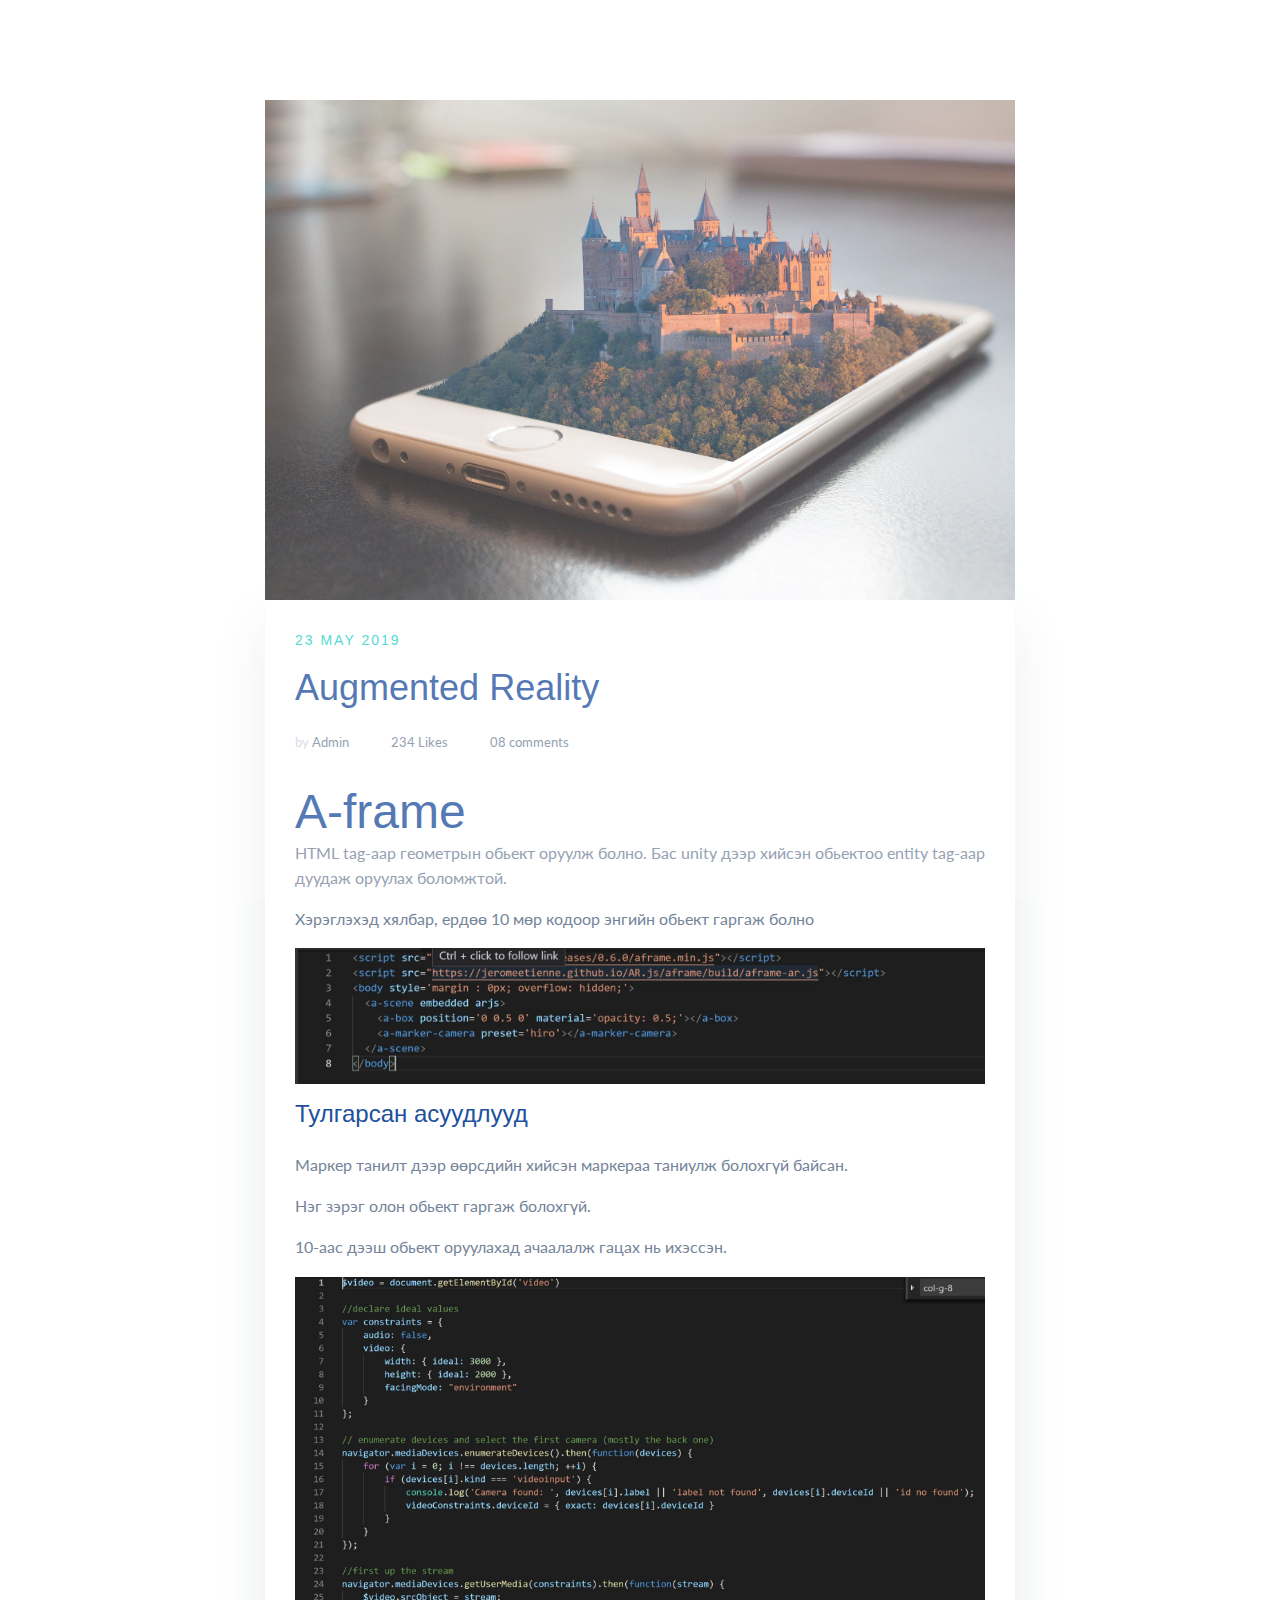
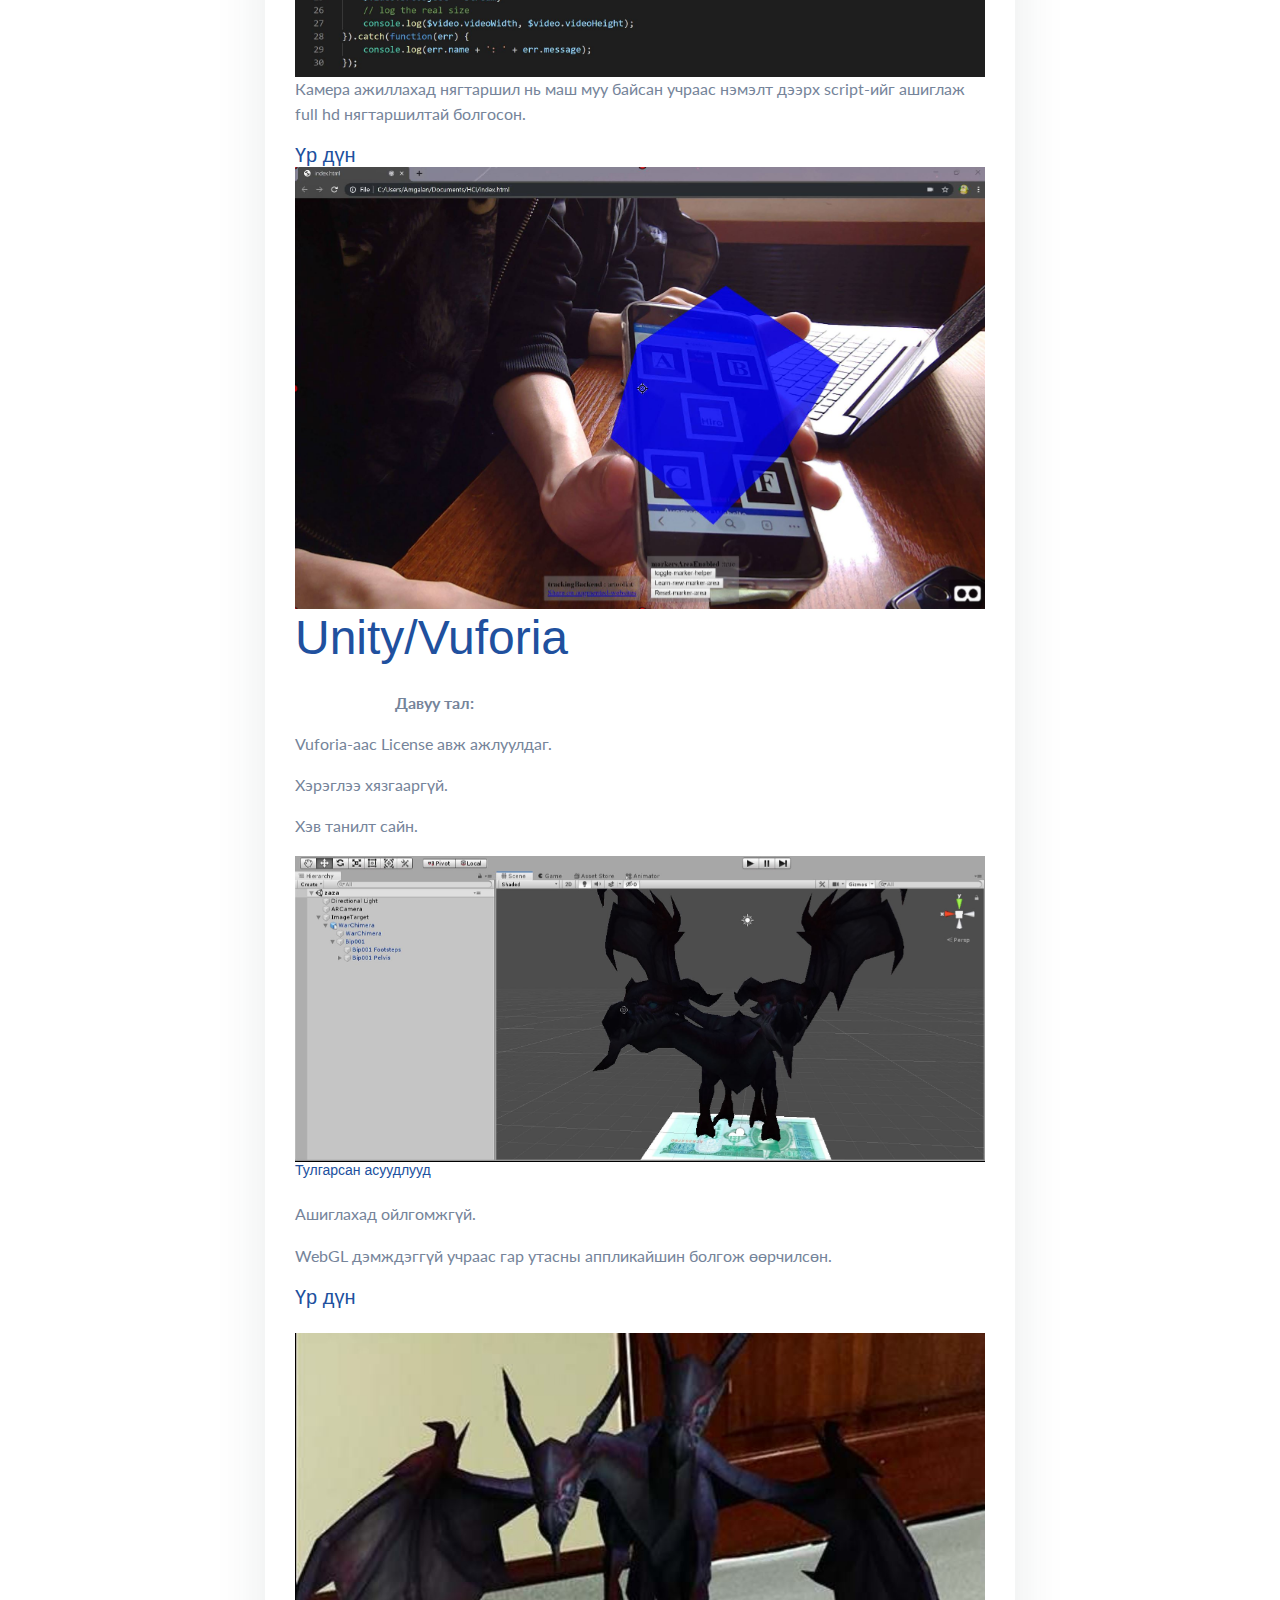
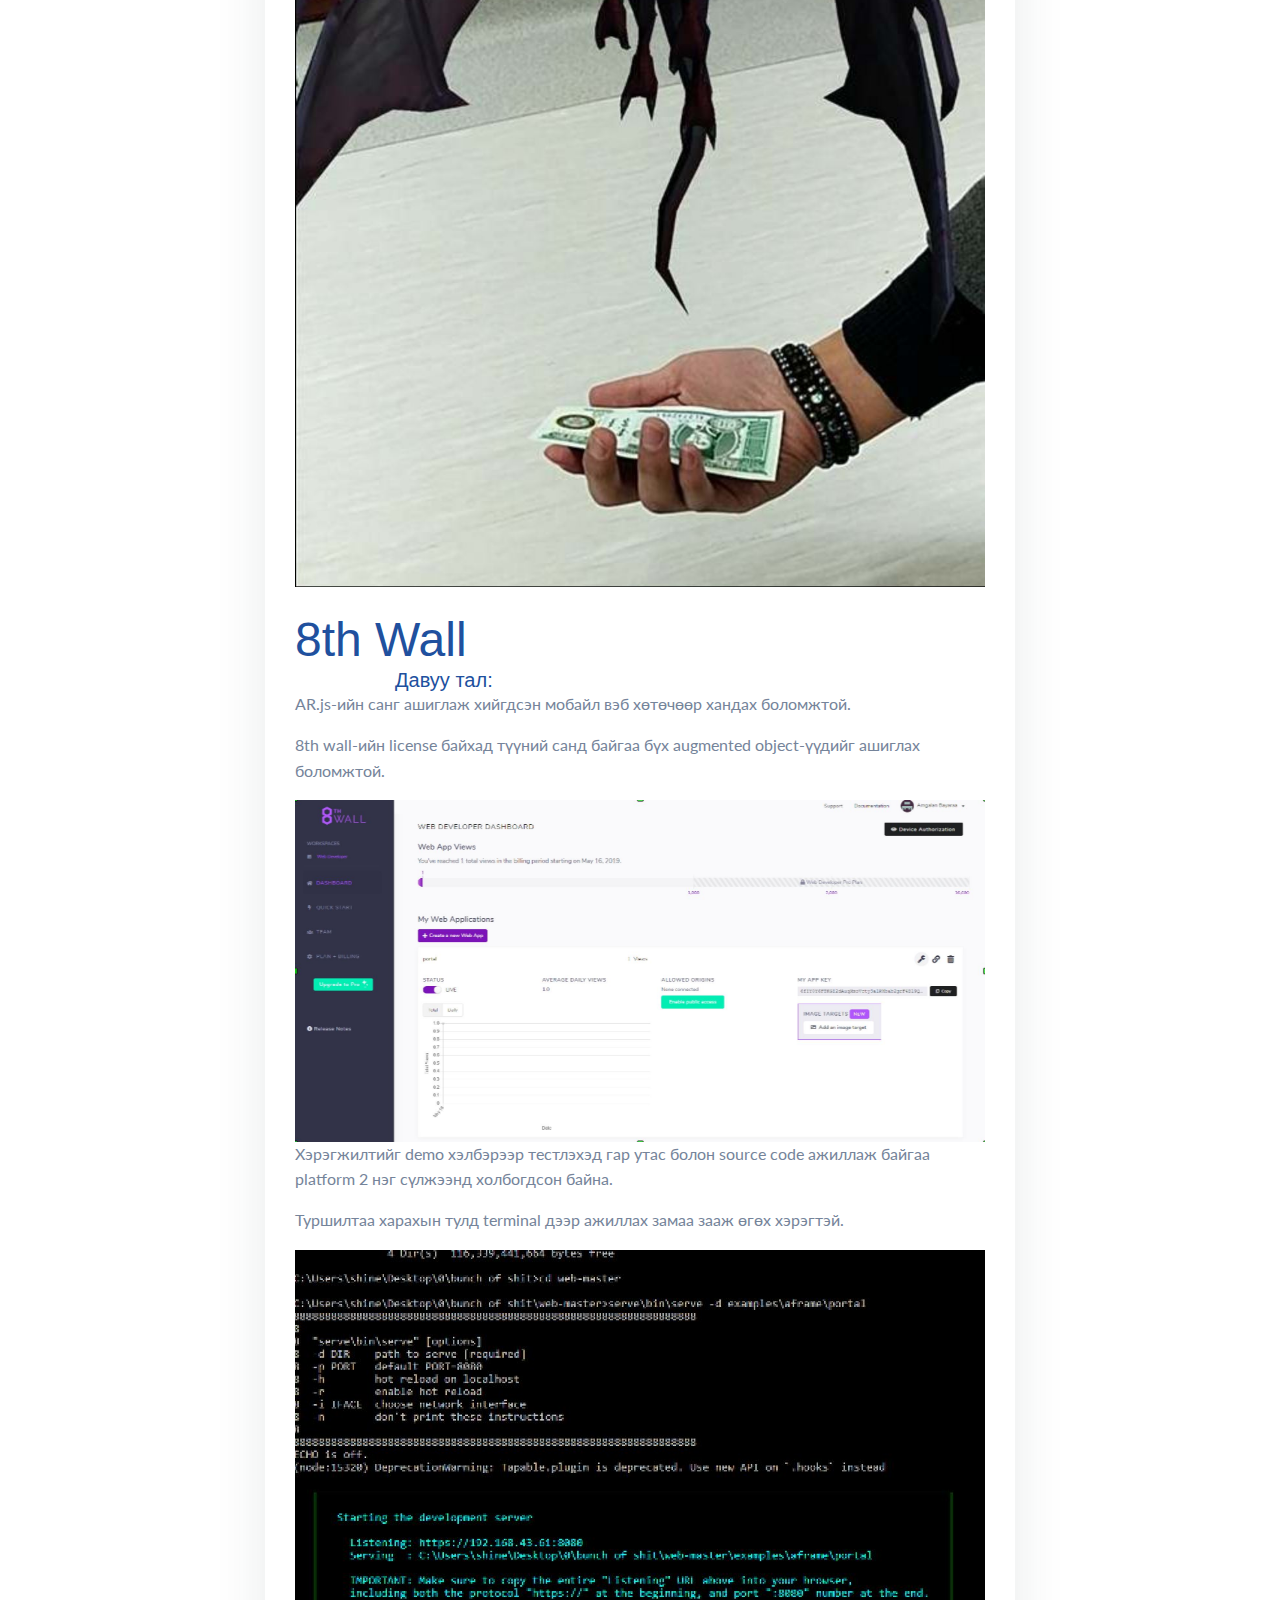
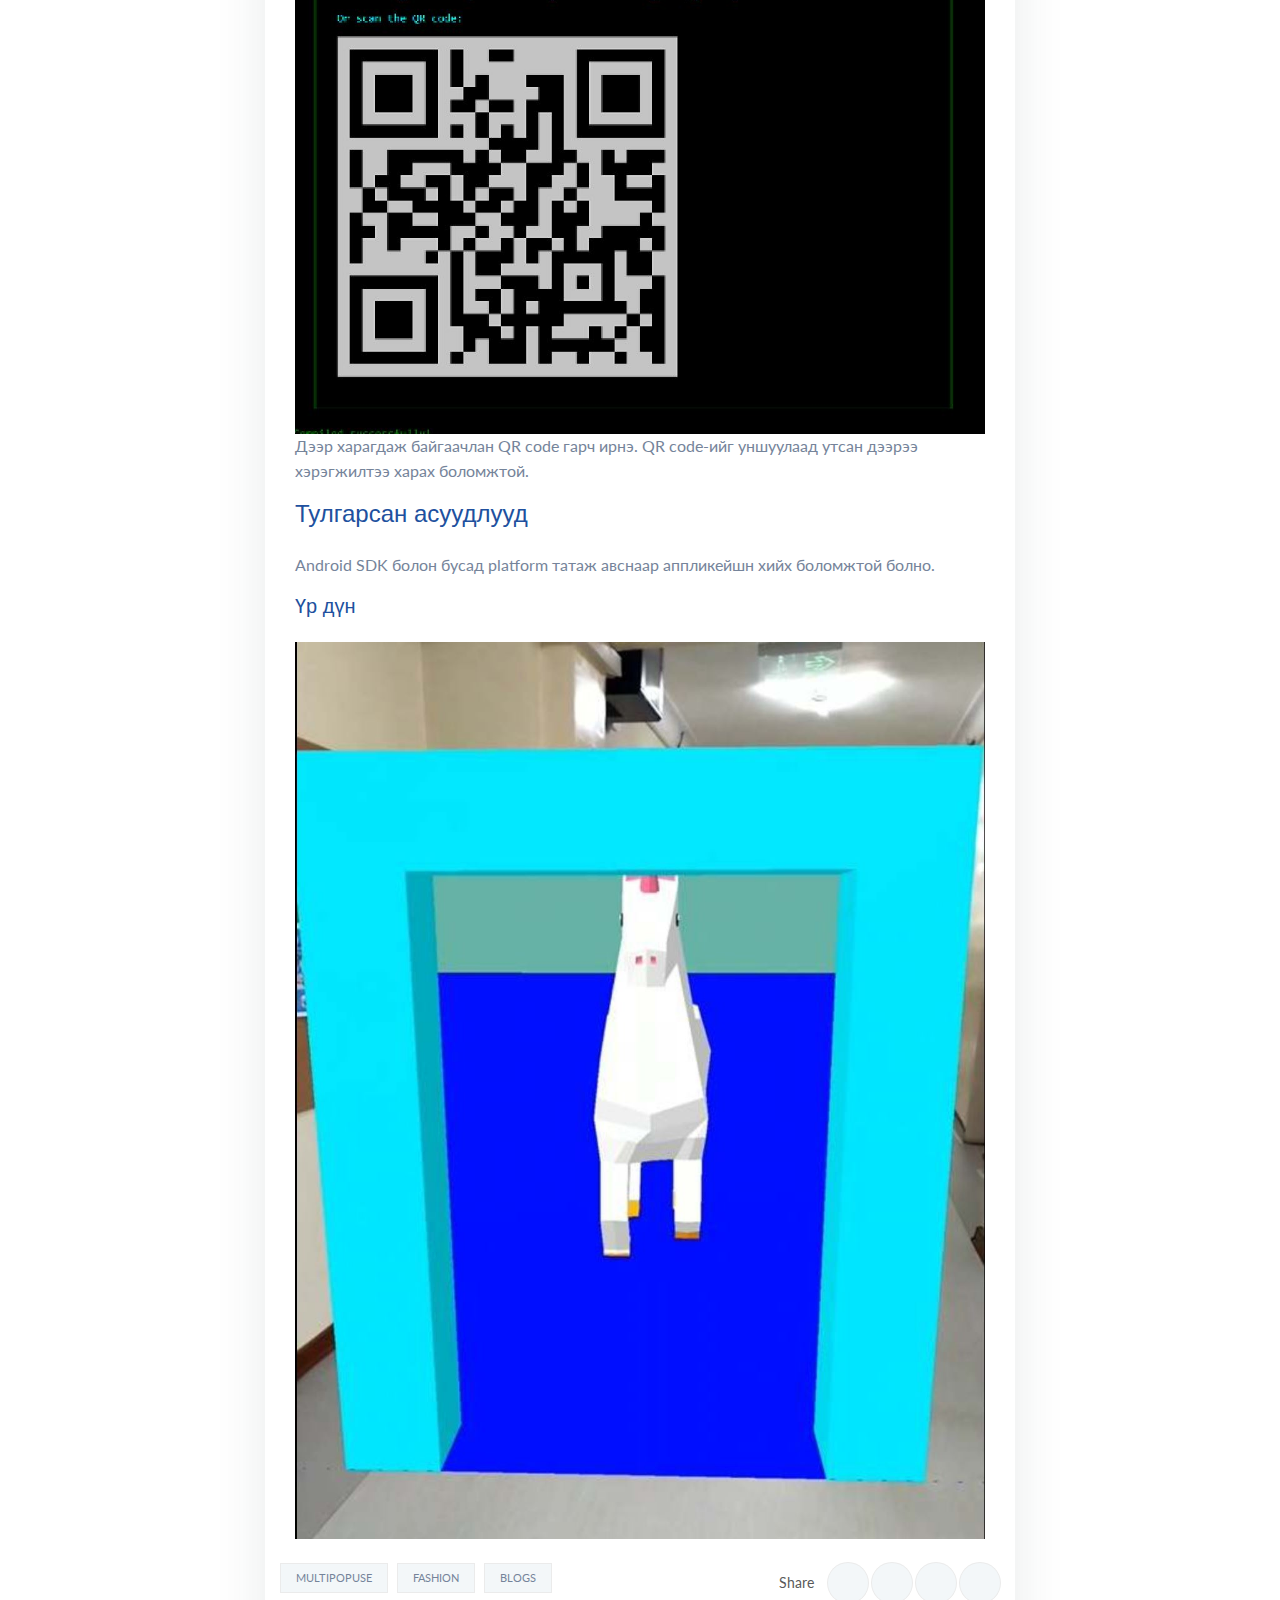
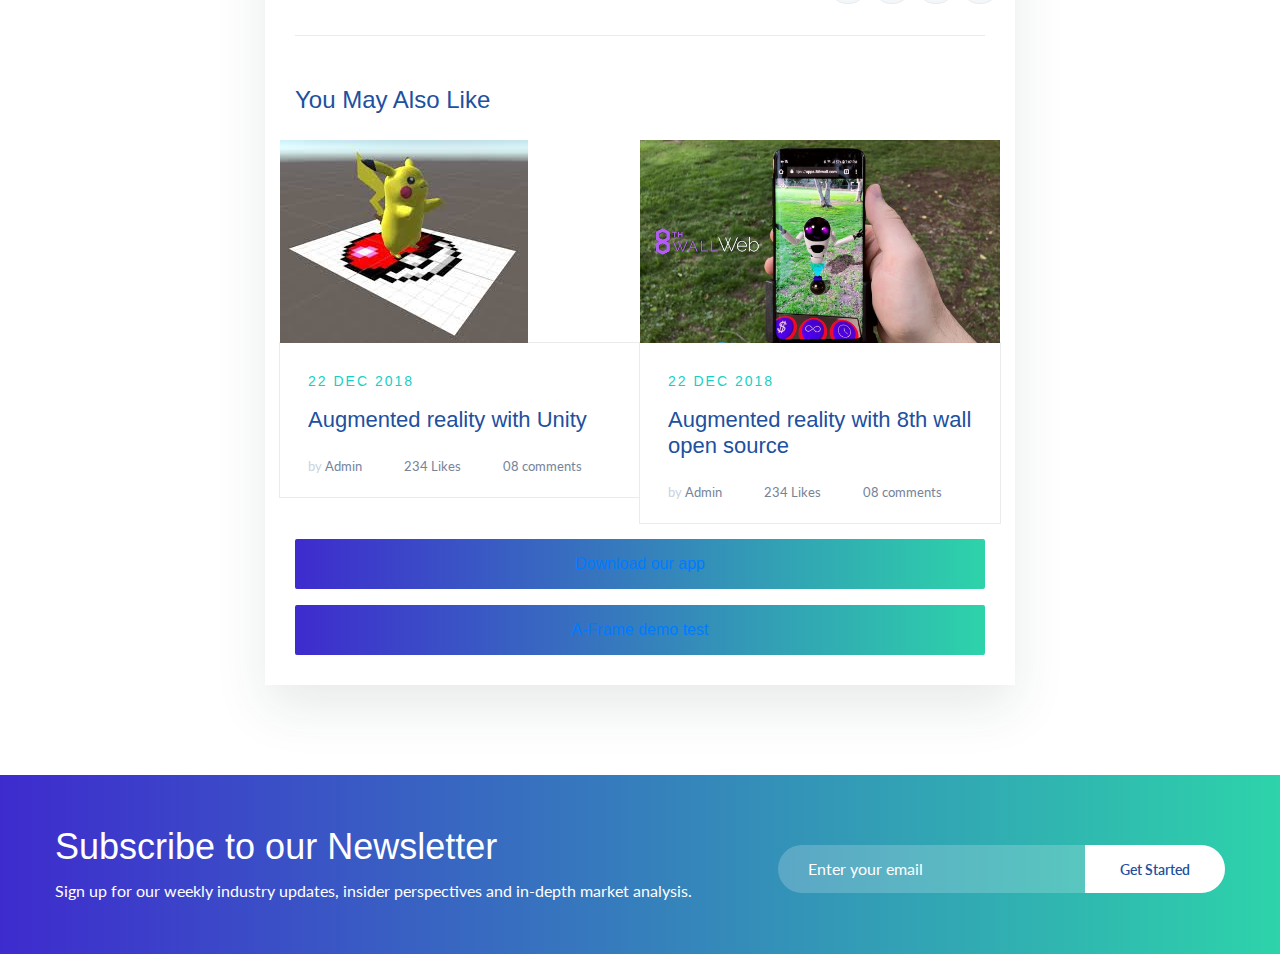
==== commit c148d542: "Update single-blog.html" ====
--- a/blog/single-blog.html
+++ b/blog/single-blog.html
@@ -1,7 +1,7 @@
 <!DOCTYPE html>
 <html lang="en">
 <head>
-	<title>Cryptocurrency - Landing Page Template</title>
+	<title>Демо апп</title>
 	<meta charset="UTF-8">
 	<meta name="description" content="Cryptocurrency Landing Page Template">
 	<meta name="keywords" content="cryptocurrency, unica, creative, html">
